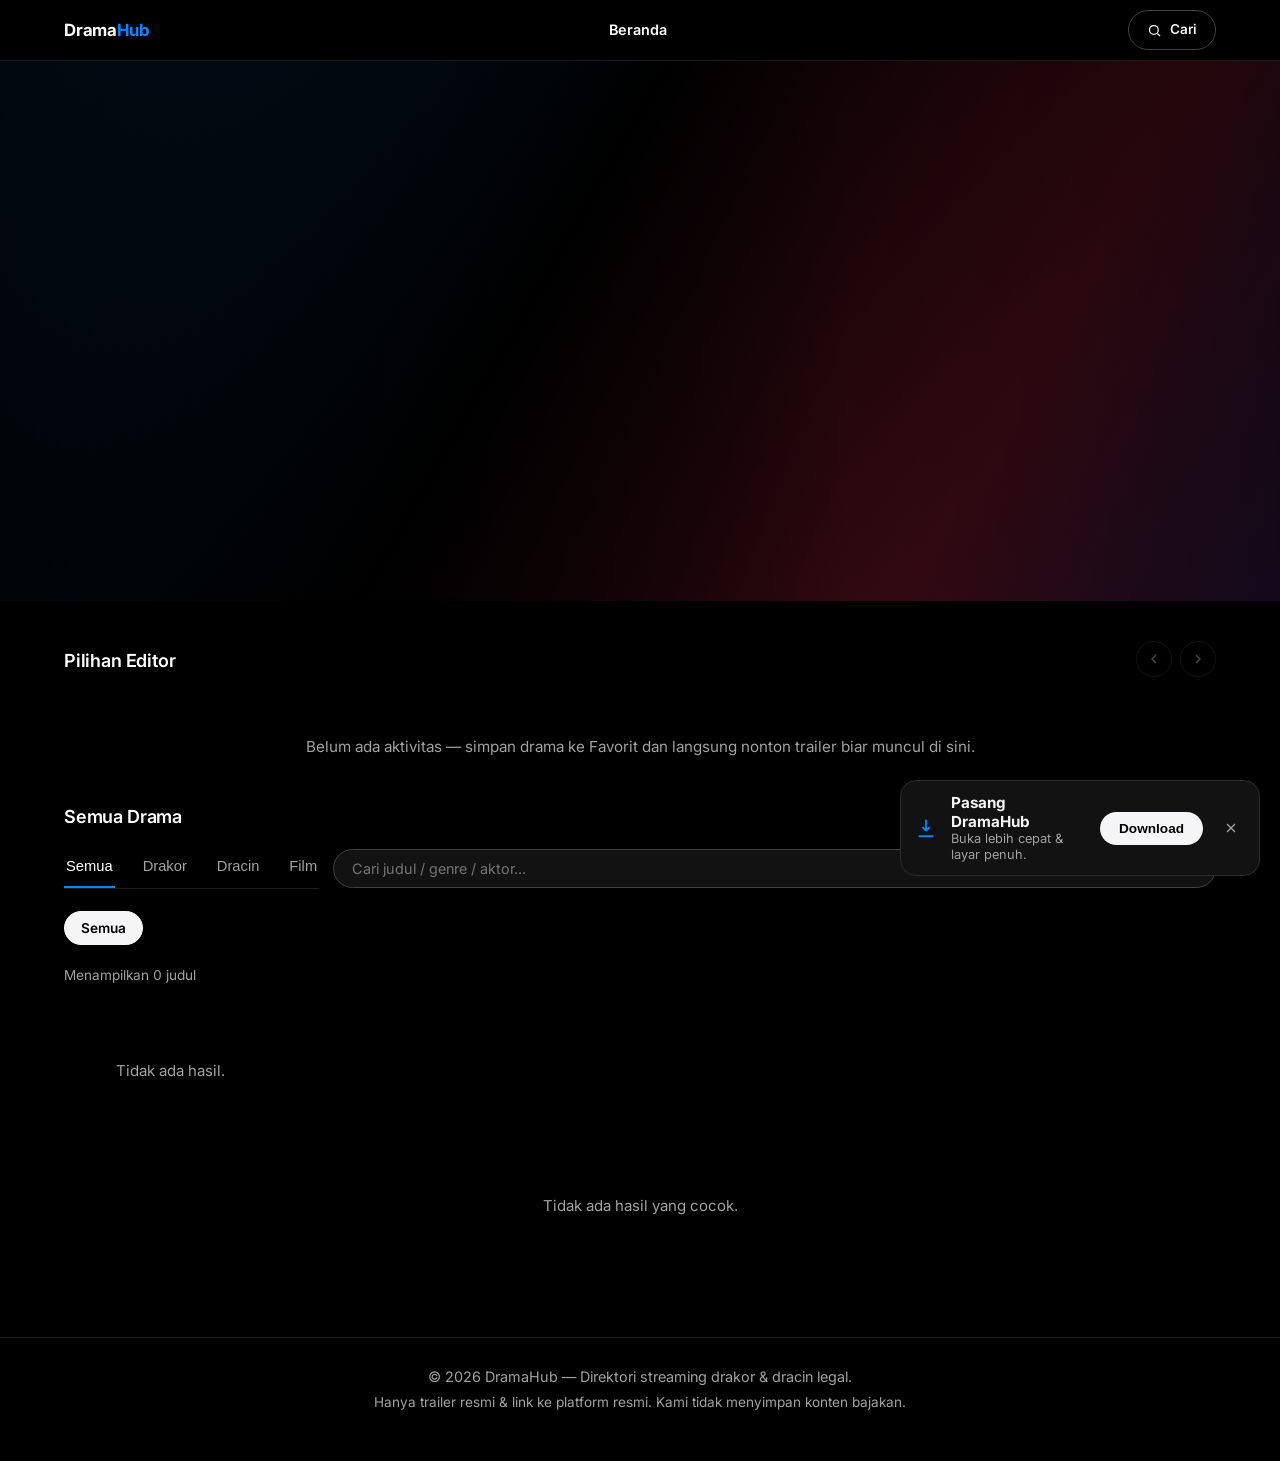
==== index.html @ fe9bd3c4 "Install prompt as auto notification banner (dismiss/day), remove header Download button" ====
<!DOCTYPE html>
<html lang="id">
<head>
  <meta charset="UTF-8">
  <meta name="viewport" content="width=device-width, initial-scale=1.0">
  <title>DramaHub — Streaming Drakor & Dracin</title>
  <meta name="description" content="Streaming-style directory untuk drakor dan dracin. Nonton trailer resmi dan klik ke platform legal.">
  <link rel="icon" href="favicon.svg" type="image/svg+xml">
  <link rel="manifest" href="manifest.webmanifest">
  <meta name="theme-color" content="#000000">
  <meta property="og:type" content="website">
  <meta property="og:site_name" content="DramaHub">
  <meta property="og:title" id="og-title" content="DramaHub — Streaming Drakor & Dracin">
  <meta property="og:description" id="og-desc" content="Direktori streaming drakor & dracin legal — trailer resmi + link ke platform.">
  <meta name="twitter:card" content="summary_large_image">
  <link rel="stylesheet" href="style.css">
  <link rel="preconnect" href="https://fonts.googleapis.com">
  <link rel="preconnect" href="https://fonts.gstatic.com" crossorigin>
  <link href="https://fonts.googleapis.com/css2?family=Inter:wght@400;500;600;700&display=swap" rel="stylesheet">
  <link rel="preconnect" href="https://image.tmdb.org">
</head>
<body>
  <header class="site-header">
    <div class="container header-inner">
      <a href="index.html" class="logo"><span>Drama<span class="accent">Hub</span></span></a>
      <nav class="main-nav">
        <a href="index.html" class="nav-link active">Beranda</a>
      </nav>
      <div class="header-actions">
        <a class="btn btn-ghost btn-sm header-search" href="cari.html" aria-label="Cari"><svg viewBox="0 0 24 24" width="15" height="15" fill="none" stroke="currentColor" stroke-width="2"><circle cx="11" cy="11" r="7"/><path d="m21 21-4.3-4.3"/></svg><span>Cari</span></a>
      </div>
    </div>
  </header>

  <!-- HERO (cinematic: full-bleed backdrop, scrim to black, bottom-left content) -->
  <section class="hero">
    <div class="hero-media" id="hero-backdrop"></div>
    <div class="hero-video" id="hero-video" hidden><iframe src="about:blank" title="Trailer" allow="autoplay; encrypted-media; picture-in-picture" allowfullscreen frameborder="0"></iframe></div>
    <div class="hero-tint"></div>
    <div class="hero-scrim"></div>
    <div class="container">
      <div class="hero-content">
        <h1 id="hero-title"></h1>
        <div class="hero-meta" id="hero-meta"></div>
        <p class="hero-desc" id="hero-desc"></p>
        <div class="hero-actions" id="hero-actions"></div>
      </div>
    </div>
    <div class="hero-dots" id="hero-dots"></div>
  </section>

  <main class="container">
    <!-- FEATURED ROW (carousel) -->
    <section class="row" id="featured-row">
      <div class="row-head">
        <h2 class="row-title">Pilihan Editor</h2>
        <div class="carousel-controls">
          <button type="button" class="ctrl-btn" id="feat-prev" aria-label="Geser ke kiri"><svg width="16" height="16" viewBox="0 0 24 24" fill="none" stroke="currentColor" stroke-width="2"><polyline points="15 18 9 12 15 6"/></svg></button>
          <button type="button" class="ctrl-btn" id="feat-next" aria-label="Geser ke kanan"><svg width="16" height="16" viewBox="0 0 24 24" fill="none" stroke="currentColor" stroke-width="2"><polyline points="9 18 15 12 9 6"/></svg></button>
        </div>
      </div>
      <div class="carousel" id="featured"></div>
      <div class="carousel-dots" id="feat-dots"></div>
    </section>

    <!-- PERSONAL ROWS (favorites + history, dynamic) -->
    <div id="personal-rows"></div>

    <!-- NEW RELEASES ROW -->
    <section class="row" id="newrow-section">
      <div class="row-head">
        <h2 class="row-title">Baru Rilis</h2>
        <div class="carousel-controls">
          <button type="button" class="ctrl-btn" id="new-prev" aria-label="Geser ke kiri"><svg width="16" height="16" viewBox="0 0 24 24" fill="none" stroke="currentColor" stroke-width="2"><polyline points="15 18 9 12 15 6"/></svg></button>
          <button type="button" class="ctrl-btn" id="new-next" aria-label="Geser ke kanan"><svg width="16" height="16" viewBox="0 0 24 24" fill="none" stroke="currentColor" stroke-width="2"><polyline points="9 18 15 12 9 6"/></svg></button>
        </div>
      </div>
      <div class="carousel" id="newrow"></div>
      <div class="carousel-dots" id="new-dots"></div>
    </section>

    <!-- GENRE ROWS (dynamic) -->
    <div id="genre-rows"></div>

    <!-- CATALOG -->
    <section class="row">
      <div class="row-head">
        <h2 class="row-title">Semua Drama</h2>
      </div>
      <div class="toolbar">
        <div class="tab-group" id="tab-asal">
          <button class="tab active" data-asal="all">Semua</button>
          <button class="tab" data-asal="drakor">Drakor</button>
          <button class="tab" data-asal="dracin">Dracin</button>
          <button class="tab" data-asal="film">Film</button>
        </div>
        <div class="search-wrap">
          <input type="search" id="search" placeholder="Cari judul / genre / aktor...">
        </div>
      </div>
      <div class="genre-chips" id="genre-chips" aria-label="Filter genre"></div>
      <p class="result-info" id="result-info"></p>
      <div class="grid" id="grid"></div>
      <p class="empty" id="empty" hidden>Tidak ada hasil yang cocok.</p>
    </section>
  </main>

  <footer class="site-footer">
    <div class="container">
      <p>&copy; <span id="year"></span> DramaHub — Direktori streaming drakor &amp; dracin legal.</p>
      <p class="muted">Hanya trailer resmi &amp; link ke platform resmi. Kami tidak menyimpan konten bajakan.</p>
    </div>
  </footer>

  <button type="button" id="to-top" class="to-top" aria-label="Kembali ke atas" hidden><svg viewBox="0 0 24 24" width="20" height="20" fill="none" stroke="currentColor" stroke-width="2"><polyline points="18 15 12 9 6 15"/></svg></button>
  <div id="toast" class="toast" role="status" aria-live="polite" hidden></div>
  <nav class="bottom-nav" id="bottom-nav" aria-label="Navigasi utama">
    <button type="button" class="bn-item" data-bn="home"><svg viewBox="0 0 24 24" width="20" height="20" fill="none" stroke="currentColor" stroke-width="2"><path d="M3 10.5 12 3l9 7.5V21a1 1 0 0 1-1 1h-5v-6h-6v6H4a1 1 0 0 1-1-1z"/></svg><span>Beranda</span></button>
    <button type="button" class="bn-item" data-bn="search"><svg viewBox="0 0 24 24" width="20" height="20" fill="none" stroke="currentColor" stroke-width="2"><circle cx="11" cy="11" r="7"/><path d="m21 21-4.3-4.3"/></svg><span>Cari</span></button>
    <button type="button" class="bn-item" data-bn="fav"><svg viewBox="0 0 24 24" width="20" height="20" fill="none" stroke="currentColor" stroke-width="2"><path d="M12 21s-7-4.6-9.5-9A5.4 5.4 0 0 1 12 6a5.4 5.4 0 0 1 9.5 6C19 16.4 12 21 12 21z"/></svg><span>Favorit</span></button>
  </nav>
  <div id="install-banner" class="install-banner" role="dialog" aria-label="Download app" hidden>
    <svg class="ib-icon" viewBox="0 0 24 24" width="22" height="22" fill="none" stroke="currentColor" stroke-width="2"><path d="M12 3v12m0 0 4-4m-4 4-4-4M4 21h16"/></svg>
    <div class="ib-body">
      <strong>Pasang DramaHub</strong>
      <span>Buka lebih cepat &amp; layar penuh.</span>
    </div>
    <button type="button" class="btn btn-primary btn-sm ib-btn">Download</button>
    <button type="button" class="ib-close" aria-label="Tutup"><svg viewBox="0 0 24 24" width="16" height="16" fill="none" stroke="currentColor" stroke-width="2"><path d="M18 6 6 18M6 6l12 12"/></svg></button>
  </div>
  <script src="app.js"></script>
</body>
</html>
---- style.css ----
/* ============================================================
   DramaHub — Apple TV-style restyle (true-black flat, taste-skill)
   Design: pure #000 ground, elevation by lightness alone, poster-first,
   one restrained accent used only on data/selection, inverted white pill
   primary, Inter grotesk. All class names that app.js/player.js query
   are preserved.
   ============================================================ */

:root {
  --ground: #000000;
  --surface: #121212;
  --raised: #1e1e1e;
  --border: #2c2c2e;
  --rule: #1b1b1d;
  --control: #404040;
  --text: #f5f5f7;
  --muted: #a1a1a6;
  --faint: #86868b;
  --accent: #0a84ff;            /* fresh Apple system Blue; wordmark/selection/data marks */
  --primary-bg: #f5f5f7;        /* inverted white pill primary */
  --radius-card: 12px;
  --radius-control: 999px;
  --gap: 22px;
  --pad: 44px;
  --font: -apple-system, BlinkMacSystemFont, "SF Pro Display", "SF Pro Text", "Inter", "Segoe UI", Roboto, system-ui, sans-serif;
  --fs-title: 24px;
  --fs-section: 18px;
  --fs-body: 15px;
  --fs-small: 12px;
}

* { box-sizing: border-box; margin: 0; padding: 0; }
html { scroll-behavior: smooth; }
body {
  font-family: var(--font);
  background: var(--ground);
  color: var(--text);
  line-height: 1.55;
  min-height: 100vh;
  font-size: var(--fs-body);
  -webkit-font-smoothing: antialiased;
}

.container { max-width: 1240px; margin: 0 auto; padding: 0 var(--pad); }
a { color: inherit; }
:focus-visible { outline: 2px solid var(--accent); outline-offset: 2px; }

/* ---------- header (solid black, 1px rule, quiet) ---------- */
.site-header {
  position: sticky; top: 0; z-index: 50;
  background: var(--ground);
  border-bottom: 1px solid var(--rule);
}
.header-inner { display: flex; align-items: center; justify-content: space-between; height: 60px; gap: 12px; }
.header-actions { display: flex; align-items: center; gap: 8px; }
.logo { font-weight: 700; font-size: 1.05rem; letter-spacing: -0.01em; color: #fff; text-decoration: none; }
.logo .accent { color: var(--accent); }
.main-nav { display: flex; gap: 6px; }
.nav-link { color: var(--muted); text-decoration: none; font-size: .9rem; padding: 8px 12px; transition: color .15s; }
.nav-link:hover { color: #fff; }
.nav-link.active { color: #fff; font-weight: 600; }

/* ---------- hero (full-bleed backdrop, scrim to black, bottom-left) ---------- */
.hero {
  position: relative;
  min-height: 540px;
  display: flex; align-items: flex-end;
  overflow: hidden; background: var(--ground);
}
.hero-media { position: absolute; inset: 0; background-size: cover; background-position: center 28%; transition: opacity .6s ease; }
.hero-video { position: absolute; inset: 0; transition: opacity .6s ease; }
.hero-video iframe { width: 100%; height: 100%; border: 0; display: block; }
.hero.is-switching .hero-media, .hero.is-switching .hero-video { opacity: 0; }
.hero.is-switching .hero-content { opacity: 0; transform: translateY(8px); }
.hero-content { transition: opacity .5s ease, transform .5s ease; }
.hero-dots {
  position: absolute; bottom: 22px; left: 0; right: 0; z-index: 4;
  display: flex; gap: 6px; justify-content: center;
}
.hero-dots .dot { width: 6px; height: 6px; }
.hero-dots .dot.active { width: 20px; }
/* Vivid Apple-style color grade over the backdrop (user-requested freshness). */
.hero-tint {
  position: absolute; inset: 0;
  background: linear-gradient(120deg, rgba(10,132,255,.55) 0%, rgba(10,132,255,0) 42%, rgba(255,45,85,.42) 76%, rgba(180,88,255,.34) 100%); /* taste-skill-ignore: vivid hero color grade, requested */
  opacity: .6;
}
.hero-scrim {
  position: absolute; inset: 0;
  background: linear-gradient(90deg, rgba(0,0,0,.82) 0%, rgba(0,0,0,.5) 38%, rgba(0,0,0,.18) 66%, rgba(0,0,0,.5) 100%); /* taste-skill-ignore: neutral scrim over hero photo */
}
.hero .container { position: relative; z-index: 2; width: 100%; padding-bottom: 60px; }
.hero-content { max-width: 660px; }
.hero h1 {
  font-size: clamp(2.1rem, 5vw, 3.5rem);
  font-weight: 700; letter-spacing: -0.035em; line-height: 1.08;
  color: #fff; margin: 0;
}.hero-meta { margin-top: 16px; color: var(--muted); font-size: .95rem; }
.hero-desc {
  margin-top: 14px; color: #d4d4d6; font-size: 1.05rem; line-height: 1.5;
  max-width: 560px;
  display: -webkit-box; -webkit-line-clamp: 3; -webkit-box-orient: vertical; overflow: hidden;
}
.hero-actions { margin-top: 28px; display: flex; gap: 12px; flex-wrap: wrap; }

/* ---------- buttons (inverted white pill primary; ghost secondary) ---------- */
.btn {
  display: inline-flex; align-items: center; gap: 8px;
  padding: 11px 26px; border-radius: var(--radius-control);
  font-weight: 600; font-size: .92rem; text-decoration: none; cursor: pointer;
  border: 1px solid transparent; transition: background .15s, border-color .15s, color .15s;
}
.btn svg { display: block; }
.btn-primary { background: var(--primary-bg); color: #000; }
.btn-primary:hover { background: #fff; }
.btn-ghost { background: transparent; color: var(--text); border-color: var(--control); }
.btn-ghost:hover { border-color: #fff; }
.btn-sm { padding: 8px 18px; font-size: .85rem; }
#install-btn[hidden] { display: none !important; }
.trailer-ext { text-align: center; margin-top: 14px; }

/* ---------- rows ---------- */
.row { margin-top: 40px; }
.row-head { display: flex; align-items: baseline; justify-content: space-between; gap: 12px; margin-bottom: 18px; }
.row-title { font-size: var(--fs-section); font-weight: 600; color: #fff; letter-spacing: -0.01em; }

.carousel-controls { display: flex; gap: 8px; flex-shrink: 0; }
.ctrl-btn {
  width: 36px; height: 36px;
  display: flex; align-items: center; justify-content: center;
  background: transparent; color: var(--text);
  border: 1px solid var(--control); border-radius: var(--radius-control);
  cursor: pointer; transition: border-color .15s;
}
.ctrl-btn:hover { border-color: #fff; }
.ctrl-btn:disabled { opacity: .3; cursor: default; }
.ctrl-btn svg { display: block; margin: auto; }

.carousel {
  display: flex; gap: 18px;
  align-items: flex-start;
  overflow-x: auto; padding-bottom: 10px;
  scroll-snap-type: x mandatory;
  -webkit-overflow-scrolling: touch;
}
.carousel::-webkit-scrollbar { height: 6px; }
.carousel::-webkit-scrollbar-thumb { background: var(--border); border-radius: 3px; }
.carousel .card { flex: 0 0 auto; width: 180px; scroll-snap-align: start; }
.carousel .card-poster { aspect-ratio: 2 / 3; }

/* ---------- carousel dot indicators (Apple TV style) ---------- */
.carousel-dots { display: flex; gap: 6px; justify-content: center; margin-top: 16px; min-height: 6px; }
.dot {
  width: 6px; height: 6px; border-radius: 999px;
  background: var(--control); border: 0; padding: 0; cursor: pointer;
  transition: width .2s, background .2s;
}
.dot:hover { background: var(--muted); }
.dot.active { width: 20px; background: #fff; }

/* ---------- toolbar (quiet underline tabs; active = white) ---------- */
.toolbar { display: flex; flex-wrap: wrap; gap: 14px; align-items: center; margin-bottom: 22px; }
.tab-group { display: flex; gap: 26px; border-bottom: 1px solid var(--rule); }
.tab {
  border: 0; background: transparent;
  color: var(--muted); padding: 10px 2px 12px;
  cursor: pointer; font-size: .92rem; font-weight: 500;
  border-bottom: 2px solid transparent;
  transition: color .15s, border-color .15s;
}
.tab:hover { color: var(--text); }
.tab.active { color: #fff; border-bottom-color: var(--accent); }
.search-wrap { flex: 1; min-width: 200px; }
#search {
  width: 100%; padding: 10px 18px;
  border-radius: var(--radius-control);
  border: 1px solid var(--control);
  background: var(--surface); color: var(--text);
  font-size: .9rem; font-family: var(--font); outline: none;
  transition: border-color .15s;
}
#search:focus { border-color: #fff; }
.genre-chips {
  display: flex; gap: 8px; overflow-x: auto; padding-bottom: 4px;
  -webkit-overflow-scrolling: touch; scrollbar-width: thin;
  width: 100%; margin-bottom: 16px;
}
.genre-chips::-webkit-scrollbar { height: 4px; }
.genre-chips::-webkit-scrollbar-thumb { background: var(--border); border-radius: 2px; }
.chip {
  flex: 0 0 auto; white-space: nowrap;
  border: 1px solid var(--control);
  background: transparent; color: var(--muted);
  padding: 8px 16px; border-radius: 999px;
  font-size: .85rem; font-weight: 500; font-family: var(--font);
  cursor: pointer; transition: border-color .15s, color .15s, background .15s;
}
.chip:hover { border-color: #fff; color: var(--text); }
.chip.active { background: var(--primary-bg); color: #000; border-color: var(--primary-bg); font-weight: 600; }
.result-info { color: var(--muted); font-size: .85rem; margin-bottom: 16px; }
.card-year, .result-info, .hero-meta, .detail-meta, .ep-num { font-variant-numeric: tabular-nums; }

/* ---------- cards (surface #111 on #000, elevation by lightness, radius 12) ---------- */
.grid { display: grid; grid-template-columns: repeat(auto-fill, minmax(200px, 1fr)); gap: 22px; align-items: start; }
.card {
  display: flex; flex-direction: column;
  background: var(--surface);
  border-radius: var(--radius-card);
  overflow: hidden;
  text-decoration: none; color: var(--text);
  transition: background .18s, transform .18s;
}
.card:hover { background: var(--raised); transform: translateY(-3px); }

.card-poster {
  position: relative; aspect-ratio: 2 / 3; width: 100%;
  display: flex; align-items: flex-end; justify-content: center;
  padding: 12px; text-align: center; overflow: hidden;
  background: var(--raised);
}
.poster-img { position: absolute; inset: 0; width: 100%; height: 100%; object-fit: cover; object-position: center top; }
.card-poster-fallback { position: relative; z-index: 1; font-size: 1rem; font-weight: 600; color: var(--text); display: none; }
.card-poster-title { font-size: .95rem; font-weight: 600; color: var(--text); }
.card-poster .badge { position: absolute; top: 10px; left: 10px; }
.card-hover {
  position: absolute; inset: 0;
  display: flex; flex-direction: column; align-items: center; justify-content: center; gap: 6px;
  background: linear-gradient(180deg, rgba(0,0,0,0) 30%, rgba(0,0,0,.62) 100%); /* taste-skill-ignore: overlay scrim on poster hover */
  color: #fff; font-weight: 600; font-size: .85rem;
  opacity: 0; transition: opacity .18s; pointer-events: none;
}
.card:hover .card-hover { opacity: 1; }
.card-hover svg { display: block; opacity: .92; }
.card-body { padding: 14px 14px 8px; display: flex; flex-direction: column; gap: 8px; }
.card-body h3 {
  font-size: .98rem; font-weight: 600; line-height: 1.3;
  display: -webkit-box; -webkit-line-clamp: 2; -webkit-box-orient: vertical;
  overflow: hidden; min-height: 2.6em;
}
.card-meta { padding: 0 14px 14px; display: flex; align-items: center; gap: 10px; }

/* ---------- badges / chips (neutral, sentence case) ---------- */
.badge { font-size: .75rem; font-weight: 500; padding: 3px 10px; border-radius: 999px; background: var(--raised); color: var(--muted); }
.badge-drakor, .badge-dracin { background: var(--raised); color: var(--muted); }
.badge-new { background: var(--accent); color: #000; }
.card-year { color: var(--muted); font-size: .85rem; }
.card-rating { color: var(--muted); font-size: .85rem; }

.genre-tags { display: flex; gap: 6px; flex-wrap: wrap; }
.card .genre-tags { flex-wrap: nowrap; overflow: hidden; }
.genre-tag { font-size: .78rem; background: var(--raised); color: var(--muted); padding: 4px 12px; border-radius: 999px; flex: 0 0 auto; white-space: nowrap; }

.platform-links { display: flex; flex-wrap: wrap; gap: 8px; }
.prov-group { margin-top: 14px; }
.prov-group-title { font-size: .85rem; font-weight: 600; color: var(--muted); margin-bottom: 10px; }
.prov-group + .prov-group { margin-top: 18px; }
.platform-link {
  text-decoration: none; font-size: .82rem; font-weight: 500;
  color: var(--text); padding: 8px 14px; border-radius: var(--radius-control);
  background: var(--surface); border: 1px solid var(--border);
  transition: border-color .15s, background .15s;
}
.platform-link:hover { border-color: var(--control); background: var(--raised); }
.prov-link { display: inline-flex; align-items: center; gap: 8px; }
.prov-logo { width: 20px; height: 20px; border-radius: 4px; object-fit: cover; }

.empty { text-align: center; color: var(--muted); padding: 56px 0; }
.retry-wrap { text-align: center; margin-top: -28px; padding-bottom: 24px; }
.personal-empty { text-align: center; color: var(--muted); padding: 8px 0 4px; font-size: .95rem; }
.muted { color: var(--muted); font-size: .85rem; }

/* ---------- detail page ---------- */
.detail-page { padding-top: 48px; }
.detail-hero { position: relative; overflow: hidden; padding: 48px 0 56px; background: var(--ground); }
.detail-backdrop { position: absolute; inset: -60px -40px; background-size: cover; background-position: center; filter: blur(28px) saturate(1.15) brightness(.7); }
.detail-scrim { position: absolute; inset: 0; background: linear-gradient(120deg, rgba(0,0,0,.6) 0%, rgba(0,0,0,.35) 50%, rgba(0,0,0,.78) 100%); /* taste-skill-ignore: scrim over backdrop for readability */ }
.detail-hero-content { position: relative; z-index: 1; display: flex; gap: 44px; flex-wrap: wrap; align-items: center; }
.detail-poster {
  position: relative; flex: 0 0 240px; aspect-ratio: 2 / 3;
  border-radius: 14px; overflow: hidden;
  background: var(--raised);
}
.detail-poster-img { position: absolute; inset: 0; width: 100%; height: 100%; object-fit: cover; object-position: center top; }
.detail-info { flex: 1; min-width: 280px; display: flex; flex-direction: column; gap: 14px; justify-content: center; }
.detail-info h1 { font-size: clamp(1.6rem, 3vw, 2.4rem); font-weight: 700; letter-spacing: -0.025em; }
.detail-meta { color: var(--muted); font-size: .95rem; }
.detail-sinopsis { color: #dcdcdc; font-size: 1.02rem; line-height: 1.55; max-width: 72ch; }

.player-wrap { background: #000; border: 1px solid var(--border); border-radius: 14px; overflow: hidden; aspect-ratio: 16 / 9; margin-top: 18px; }
.player, .player iframe { width: 100%; height: 100%; border: 0; display: block; }

/* ---------- episodes ---------- */
.sub-title { font-size: 1.05rem; font-weight: 600; margin: 34px 0 16px; color: #fff; }
.season-tabs { display: flex; flex-wrap: wrap; gap: 26px; margin-bottom: 16px; border-bottom: 1px solid var(--rule); }
.season-tabs .tab { font-size: .88rem; }
.ep-grid { grid-template-columns: repeat(auto-fill, minmax(180px, 1fr)); gap: 16px; }
.ep-card {
  display: flex; flex-direction: column;
  background: var(--surface); border-radius: var(--radius-card); overflow: hidden;
  text-decoration: none; color: var(--text);
  transition: background .15s, transform .15s;
}
.ep-card:hover { background: var(--raised); transform: translateY(-2px); }
.ep-thumb { aspect-ratio: 16 / 9; background-size: cover; background-position: center; }
.ep-thumb-empty { display: flex; align-items: center; justify-content: center; background: var(--raised); font-weight: 600; color: var(--muted); }
.ep-body { padding: 12px 14px; display: flex; flex-direction: column; gap: 5px; }
.ep-num { font-size: .72rem; font-weight: 600; color: var(--accent); }
.ep-body strong { font-size: .92rem; line-height: 1.3; font-weight: 500; }
.ep-body .muted { font-size: .78rem; }

/* ---------- player shell (flat, black) ---------- */
.ep-shell { background: var(--surface); border: 1px solid var(--border); border-radius: 14px; overflow: hidden; }
.ep-topbar { display: flex; align-items: center; gap: 10px; padding: 12px 16px; border-bottom: 1px solid var(--rule); }
.ep-title { font-weight: 600; font-size: .95rem; flex: 1; overflow: hidden; text-overflow: ellipsis; white-space: nowrap; }
.ep-meta { font-size: .75rem; color: var(--muted); }
.ep-fs { background: none; border: 1px solid var(--control); color: var(--text); border-radius: 999px; width: 32px; height: 32px; cursor: pointer; display: flex; align-items: center; justify-content: center; transition: border-color .15s; }
.ep-fs:hover { border-color: #fff; }
.ep-fs svg { display: block; margin: auto; }
.ep-tabs { display: flex; flex-wrap: wrap; gap: 8px; padding: 12px 16px 4px; }
.ep-tab { background: transparent; border: 1px solid var(--border); color: var(--muted); padding: 6px 16px; border-radius: 999px; font-size: .82rem; font-weight: 500; cursor: pointer; transition: border-color .15s, color .15s; }
.ep-tab:hover { border-color: var(--control); color: var(--text); }
.ep-tab.active { background: var(--raised); border-color: var(--control); color: #fff; }
.ep-stage { position: relative; aspect-ratio: 16 / 9; background: #000; margin: 12px 16px 16px; border-radius: 12px; overflow: hidden; }
.ep-stage-empty { aspect-ratio: auto; min-height: 200px; }
.ep-poster { position: absolute; inset: 0; }
.ep-loading { position: absolute; inset: 0; display: flex; align-items: center; justify-content: center; color: var(--muted); font-size: .85rem; background: #000; z-index: 2; }
.ep-loading::before { content: ""; width: 24px; height: 24px; margin-right: 10px; border: 2px solid rgba(255,255,255,.15); border-top-color: var(--accent); border-radius: 50%; animation: ep-spin .8s linear infinite; }
@keyframes ep-spin { to { transform: rotate(360deg); } }
.ep-frame { position: absolute; inset: 0; width: 100%; height: 100%; border: 0; }
.ep-video { position: absolute; inset: 0; width: 100%; height: 100%; background: #000; }
.ep-media { position: absolute; inset: 0; width: 100%; height: 100%; }
.ep-error { position: absolute; inset: 0; display: flex; align-items: center; justify-content: center; text-align: center; padding: 24px; color: #e5484d; font-size: .88rem; background: #000; z-index: 3; }

/* ---------- footer ---------- */
.site-footer { border-top: 1px solid var(--rule); padding: 28px 0 44px; margin-top: 64px; text-align: center; color: var(--muted); font-size: .9rem; }
.site-footer p { margin-bottom: 4px; }

/* ---------- skeleton loading ---------- */
.skeleton-card { pointer-events: none; }
.phantom { background: var(--raised); border-radius: 6px; animation: skPulse 1.3s ease-in-out infinite; }
.phantom.pp { width: 100%; height: 100%; }
.phantom.ln { height: 12px; margin-bottom: 8px; }
.phantom.ln.s { width: 55%; }
@keyframes skPulse { 0%, 100% { opacity: .55; } 50% { opacity: 1; } }
@media (prefers-reduced-motion: reduce) { .phantom { animation: none; opacity: .6; } }

/* ---------- favorite button on cards ---------- */
.fav-btn {
  position: absolute; top: 10px; right: 10px; z-index: 3;
  width: 32px; height: 32px; border-radius: 999px;
  display: flex; align-items: center; justify-content: center;
  background: rgba(0, 0, 0, .45); border: 1px solid rgba(255,255,255,.25);
  color: #fff; cursor: pointer;
  transition: background .15s, border-color .15s, color .15s;
}
.fav-btn:hover { border-color: #fff; }
.fav-btn svg { display: block; }
.fav-btn.on { color: var(--accent); border-color: var(--accent); }
.fav-btn.on svg { fill: currentColor; }

/* ---------- detail favorite + meta row ---------- */
.detail-info-top { display: flex; align-items: center; gap: 12px; }
#detail-fav-btn.on { background: var(--raised); border-color: var(--accent); color: var(--accent); }
#detail-fav-btn.on svg { fill: currentColor; stroke: currentColor; }

/* ---------- cast grid ---------- */
.cast-grid { display: grid; grid-template-columns: repeat(auto-fill, minmax(120px, 1fr)); gap: 16px; margin-top: 16px; }
.cast-card { display: flex; flex-direction: column; gap: 6px; text-decoration: none; color: var(--text); }
.cast-photo { aspect-ratio: 1; border-radius: 12px; background: var(--raised) center / cover; display: flex; align-items: center; justify-content: center; font-size: 2rem; font-weight: 700; color: var(--muted); }
.cast-card strong { font-size: .9rem; line-height: 1.2; }
.cast-card span { font-size: .78rem; color: var(--muted); }

/* ---------- toast ---------- */
.toast {
  position: fixed; left: 50%; bottom: 28px; transform: translateX(-50%);
  z-index: 70; padding: 10px 20px; border-radius: 999px;
  background: var(--primary-bg); color: #000; font-size: .9rem; font-weight: 600;
  box-sizing: border-box; max-width: 90vw; text-align: center;
  transition: opacity .25s ease, transform .25s ease;
}
.toast:not([hidden]) { animation: toastIn .25s ease; }
@keyframes toastIn { from { opacity: 0; transform: translate(-50%, 8px); } to { opacity: 1; transform: translate(-50%, 0); } }
.toast[hidden] { display: none; }

/* ---------- bottom nav (mobile) ---------- */
.bottom-nav {
  position: fixed; left: 0; right: 0; bottom: 0; z-index: 65;
  display: flex; background: var(--surface); border-top: 1px solid var(--rule);
  padding-bottom: env(safe-area-inset-bottom);
}
.bn-item {
  flex: 1; display: flex; flex-direction: column; align-items: center; gap: 3px;
  background: none; border: 0; color: var(--muted);
  font-family: var(--font); font-size: .72rem; cursor: pointer;
  padding: 9px 0 8px; transition: color .15s;
}
.bn-item svg { display: block; }
.bn-item:hover { color: var(--text); }
.bn-item.on { color: var(--accent); }
@media (min-width: 641px) { .bottom-nav { display: none; } }

/* ---------- poster hover trailer ---------- */
.poster-video { position: absolute; inset: 0; width: 100%; height: 100%; border: 0; display: none; z-index: 2; pointer-events: none; background: #000; }
.card-poster.has-video .poster-img { opacity: .15; }
.card-poster.has-video .poster-video { display: block; }
.card-poster .card-hover { z-index: 3; }
.card-poster .fav-btn { z-index: 4; }

/* ---------- search page ---------- */
.search-hero { padding: 24px 0 28px; }
.search-title { font-size: clamp(1.8rem, 4vw, 2.6rem); font-weight: 700; letter-spacing: -0.03em; margin-bottom: 22px; }
.search-big-wrap { position: relative; display: flex; align-items: center; max-width: 560px; }
.search-big-wrap svg { position: absolute; left: 18px; color: var(--muted); pointer-events: none; }
.search-big {
  width: 100%; padding: 16px 20px 16px 48px;
  font-size: 1.1rem; font-family: var(--font);
  background: var(--surface); color: var(--text);
  border: 1px solid var(--control); border-radius: 16px; outline: none;
  transition: border-color .15s;
}
.search-big:focus { border-color: #fff; }
.search-page .genre-chips { margin-top: 20px; }

/* ---------- install banner (auto notification) ---------- */
.install-banner {
  position: fixed; right: 20px; bottom: 24px; z-index: 69;
  display: flex; align-items: center; gap: 14px;
  background: var(--surface); border: 1px solid var(--border); border-radius: 16px;
  padding: 12px 14px; max-width: 360px;
}
.install-banner[hidden] { display: none; }
.ib-icon { color: var(--accent); flex-shrink: 0; }
.ib-body { display: flex; flex-direction: column; line-height: 1.25; min-width: 0; }
.ib-body strong { font-size: .95rem; }
.ib-body span { font-size: .8rem; color: var(--muted); }
.ib-btn { flex-shrink: 0; }
.ib-close { background: none; border: 0; color: var(--muted); cursor: pointer; padding: 6px; display: flex; flex-shrink: 0; }
.ib-close:hover { color: #fff; }
.ib-close svg { display: block; }

/* ---------- back-to-top ---------- */
.to-top {
  position: fixed; right: 20px; bottom: 20px; z-index: 60;
  width: 44px; height: 44px; border-radius: 999px;
  background: var(--primary-bg); color: #000; border: 1px solid var(--control); cursor: pointer;
  display: flex; align-items: center; justify-content: center;
  transition: transform .15s, background .15s;
}
.to-top svg { display: block; }
.to-top:hover { transform: translateY(-2px); background: #fff; }
.to-top[hidden] { display: none; }

/* ---------- mobile ---------- */
@media (max-width: 640px) {
  .container { padding: 0 20px; }
  body { padding-bottom: 64px; }
  .to-top { bottom: 76px; }
  .header-search { display: none; }
  .install-banner { left: 16px; right: 16px; bottom: 76px; max-width: none; }
  .toolbar { flex-direction: column; align-items: stretch; }
  .tab-group { order: -1; overflow-x: auto; gap: 18px; }
  .search-wrap { min-width: 0; }
  .hero { min-height: 400px; }
  .hero .container { padding-bottom: 40px; }
  .hero-content { max-width: 100%; }
  .carousel .card { width: 148px; }
  .grid { grid-template-columns: repeat(auto-fill, minmax(140px, 1fr)); gap: 14px; }
  .card-body { padding: 12px 12px 4px; }
  .card-meta { padding: 0 12px 12px; }
  .detail-hero { padding: 28px 0 32px; }
  .detail-hero-content { flex-direction: column; gap: 22px; }
  .detail-poster { flex-basis: auto; width: 100%; max-height: 340px; }
  .row { margin-top: 32px; }
}
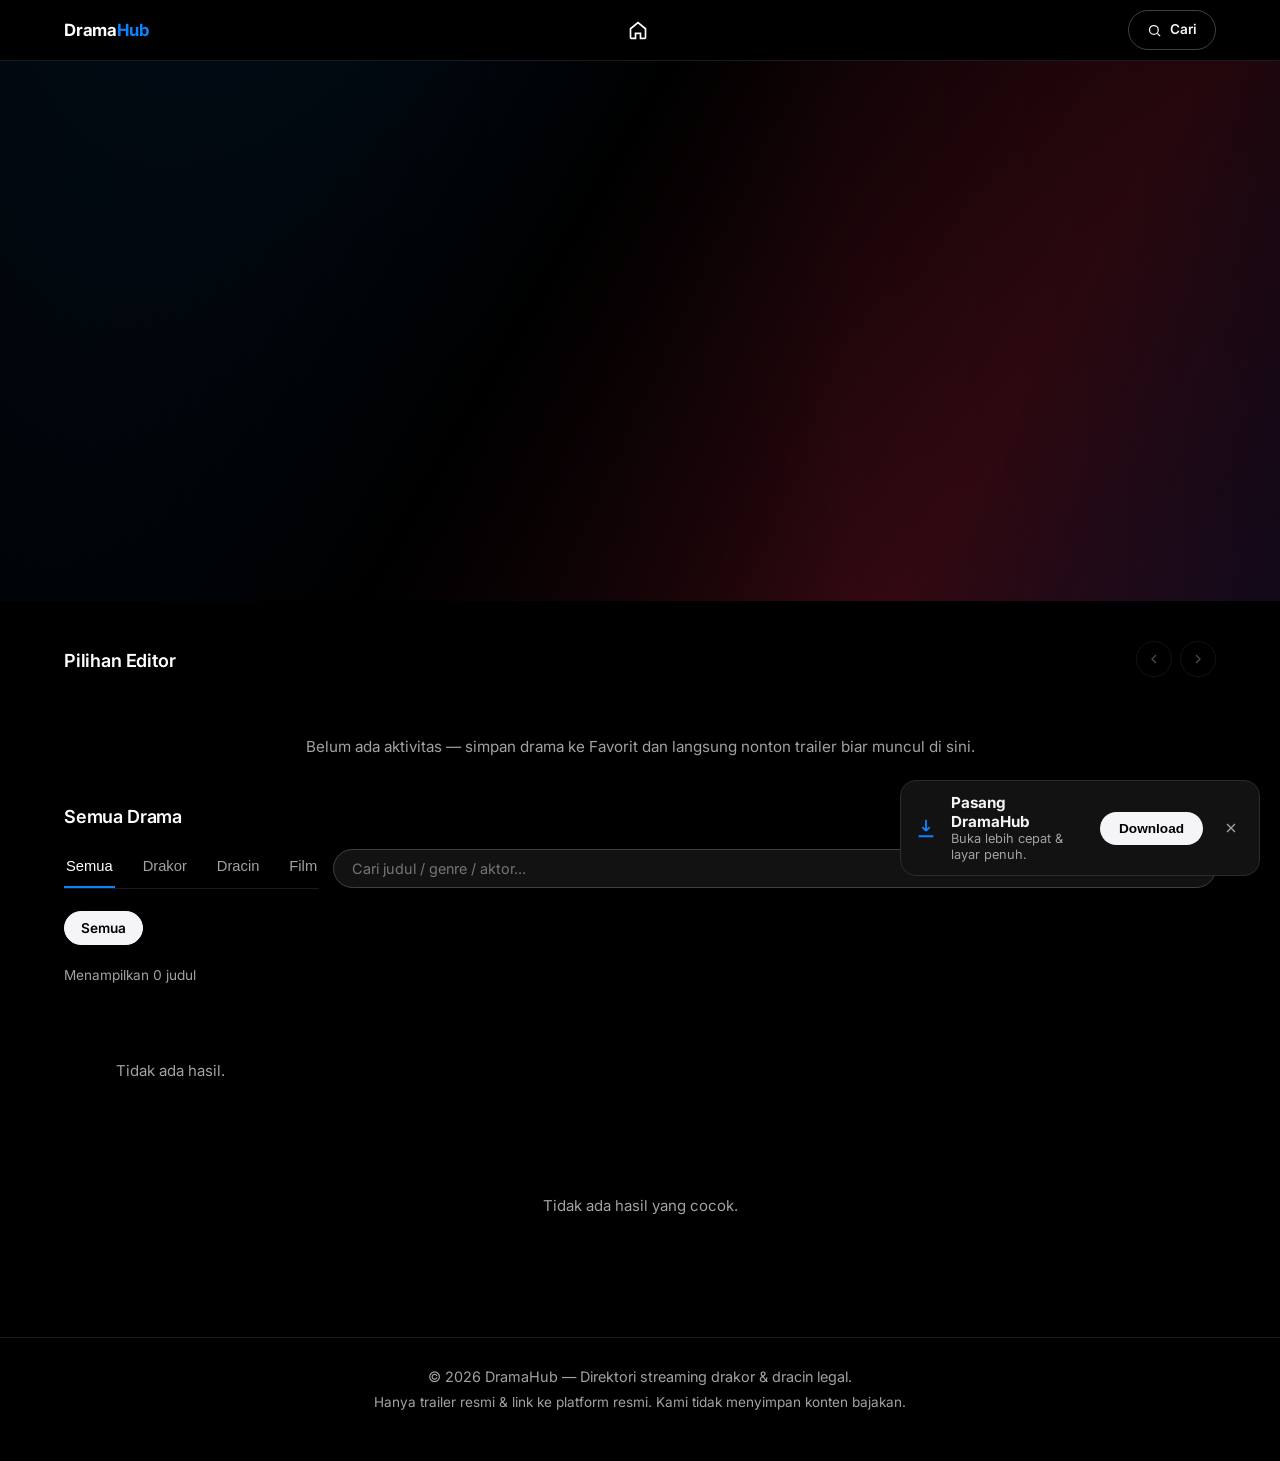
==== commit 0e821819: "Header Beranda as house icon (desktop); hide header nav on mobile (bottom nav handles)" ====
--- a/index.html
+++ b/index.html
@@ -24,7 +24,7 @@
     <div class="container header-inner">
       <a href="index.html" class="logo"><span>Drama<span class="accent">Hub</span></span></a>
       <nav class="main-nav">
-        <a href="index.html" class="nav-link active">Beranda</a>
+        <a href="index.html" class="nav-link active" aria-label="Beranda"><svg viewBox="0 0 24 24" width="20" height="20" fill="none" stroke="currentColor" stroke-width="2"><path d="M3 10.5 12 3l9 7.5V21a1 1 0 0 1-1 1h-5v-6h-6v6H4a1 1 0 0 1-1-1z"/></svg></a>
       </nav>
       <div class="header-actions">
         <a class="btn btn-ghost btn-sm header-search" href="cari.html" aria-label="Cari"><svg viewBox="0 0 24 24" width="15" height="15" fill="none" stroke="currentColor" stroke-width="2"><circle cx="11" cy="11" r="7"/><path d="m21 21-4.3-4.3"/></svg><span>Cari</span></a>
--- a/style.css
+++ b/style.css
@@ -56,7 +56,8 @@
 .logo { font-weight: 700; font-size: 1.05rem; letter-spacing: -0.01em; color: #fff; text-decoration: none; }
 .logo .accent { color: var(--accent); }
 .main-nav { display: flex; gap: 6px; }
-.nav-link { color: var(--muted); text-decoration: none; font-size: .9rem; padding: 8px 12px; transition: color .15s; }
+.nav-link { color: var(--muted); text-decoration: none; font-size: .9rem; padding: 8px 12px; transition: color .15s; display: inline-flex; align-items: center; }
+.nav-link svg { display: block; }
 .nav-link:hover { color: #fff; }
 .nav-link.active { color: #fff; font-weight: 600; }
 
@@ -456,6 +457,7 @@
   body { padding-bottom: 64px; }
   .to-top { bottom: 76px; }
   .header-search { display: none; }
+  .main-nav { display: none; }
   .install-banner { left: 16px; right: 16px; bottom: 76px; max-width: none; }
   .toolbar { flex-direction: column; align-items: stretch; }
   .tab-group { order: -1; overflow-x: auto; gap: 18px; }
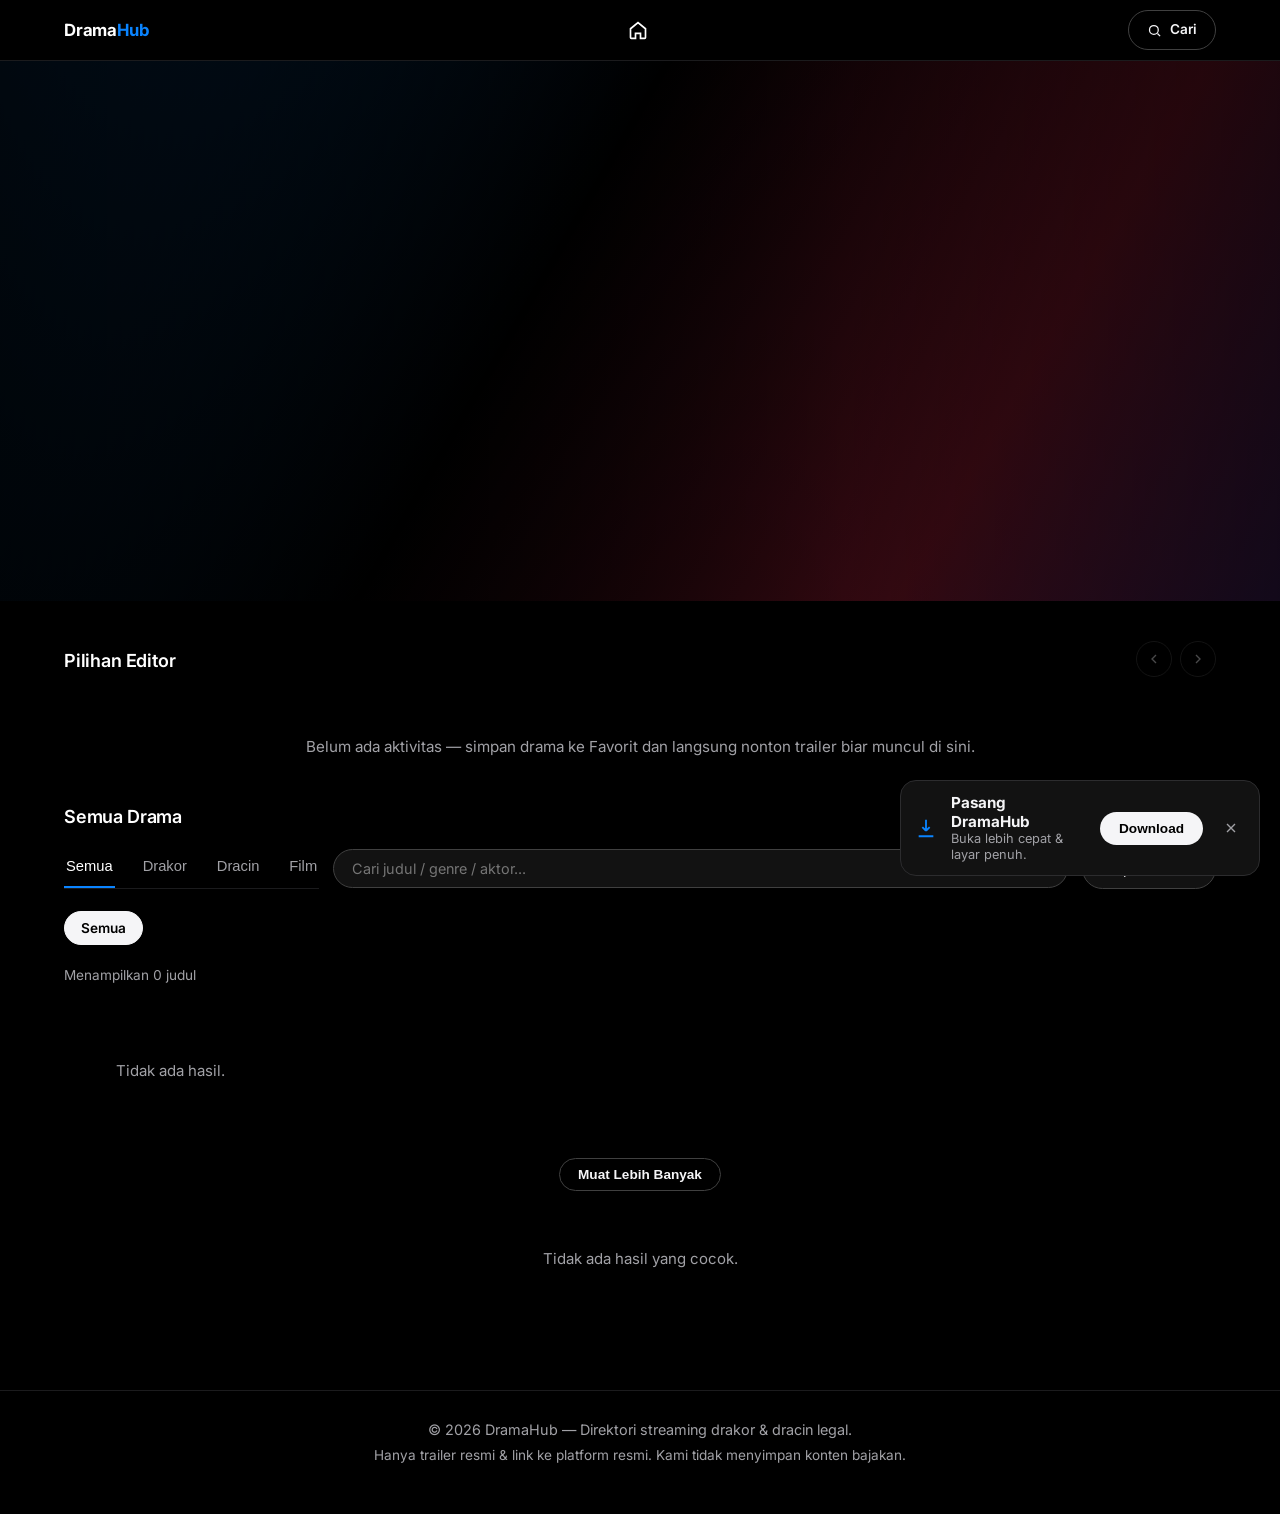
==== commit caf64381: "Catalog sort+load more, home rows (Sedang Tayang/Akan Datang), detail share, PWA PNG icons" ====
--- a/index.html
+++ b/index.html
@@ -79,6 +79,9 @@
       <div class="carousel-dots" id="new-dots"></div>
     </section>
 
+    <!-- EXTRA ROWS (Sedang Tayang / Akan Datang) -->
+    <div id="home-extra"></div>
+
     <!-- GENRE ROWS (dynamic) -->
     <div id="genre-rows"></div>
 
@@ -97,10 +100,18 @@
         <div class="search-wrap">
           <input type="search" id="search" placeholder="Cari judul / genre / aktor...">
         </div>
+        <div class="filter-wrap">
+          <select id="sort-select" aria-label="Urutkan">
+            <option value="popularity">Popularitas</option>
+            <option value="rating">Rating</option>
+            <option value="year">Terbaru</option>
+          </select>
+        </div>
       </div>
       <div class="genre-chips" id="genre-chips" aria-label="Filter genre"></div>
       <p class="result-info" id="result-info"></p>
       <div class="grid" id="grid"></div>
+      <div class="loadmore-wrap"><button type="button" class="btn btn-ghost btn-sm" id="load-more" hidden>Muat Lebih Banyak</button></div>
       <p class="empty" id="empty" hidden>Tidak ada hasil yang cocok.</p>
     </section>
   </main>
--- a/style.css
+++ b/style.css
@@ -268,6 +268,14 @@
 .empty { text-align: center; color: var(--muted); padding: 56px 0; }
 .retry-wrap { text-align: center; margin-top: -28px; padding-bottom: 24px; }
 .personal-empty { text-align: center; color: var(--muted); padding: 8px 0 4px; font-size: .95rem; }
+#sort-select {
+  padding: 10px 18px; border-radius: var(--radius-control);
+  border: 1px solid var(--control); background: var(--surface);
+  color: var(--text); font-size: .9rem; font-family: var(--font);
+  outline: none; cursor: pointer; transition: border-color .15s;
+}
+#sort-select:focus { border-color: #fff; }
+.loadmore-wrap { text-align: center; margin-top: 20px; }
 .muted { color: var(--muted); font-size: .85rem; }
 
 /* ---------- detail page ---------- */
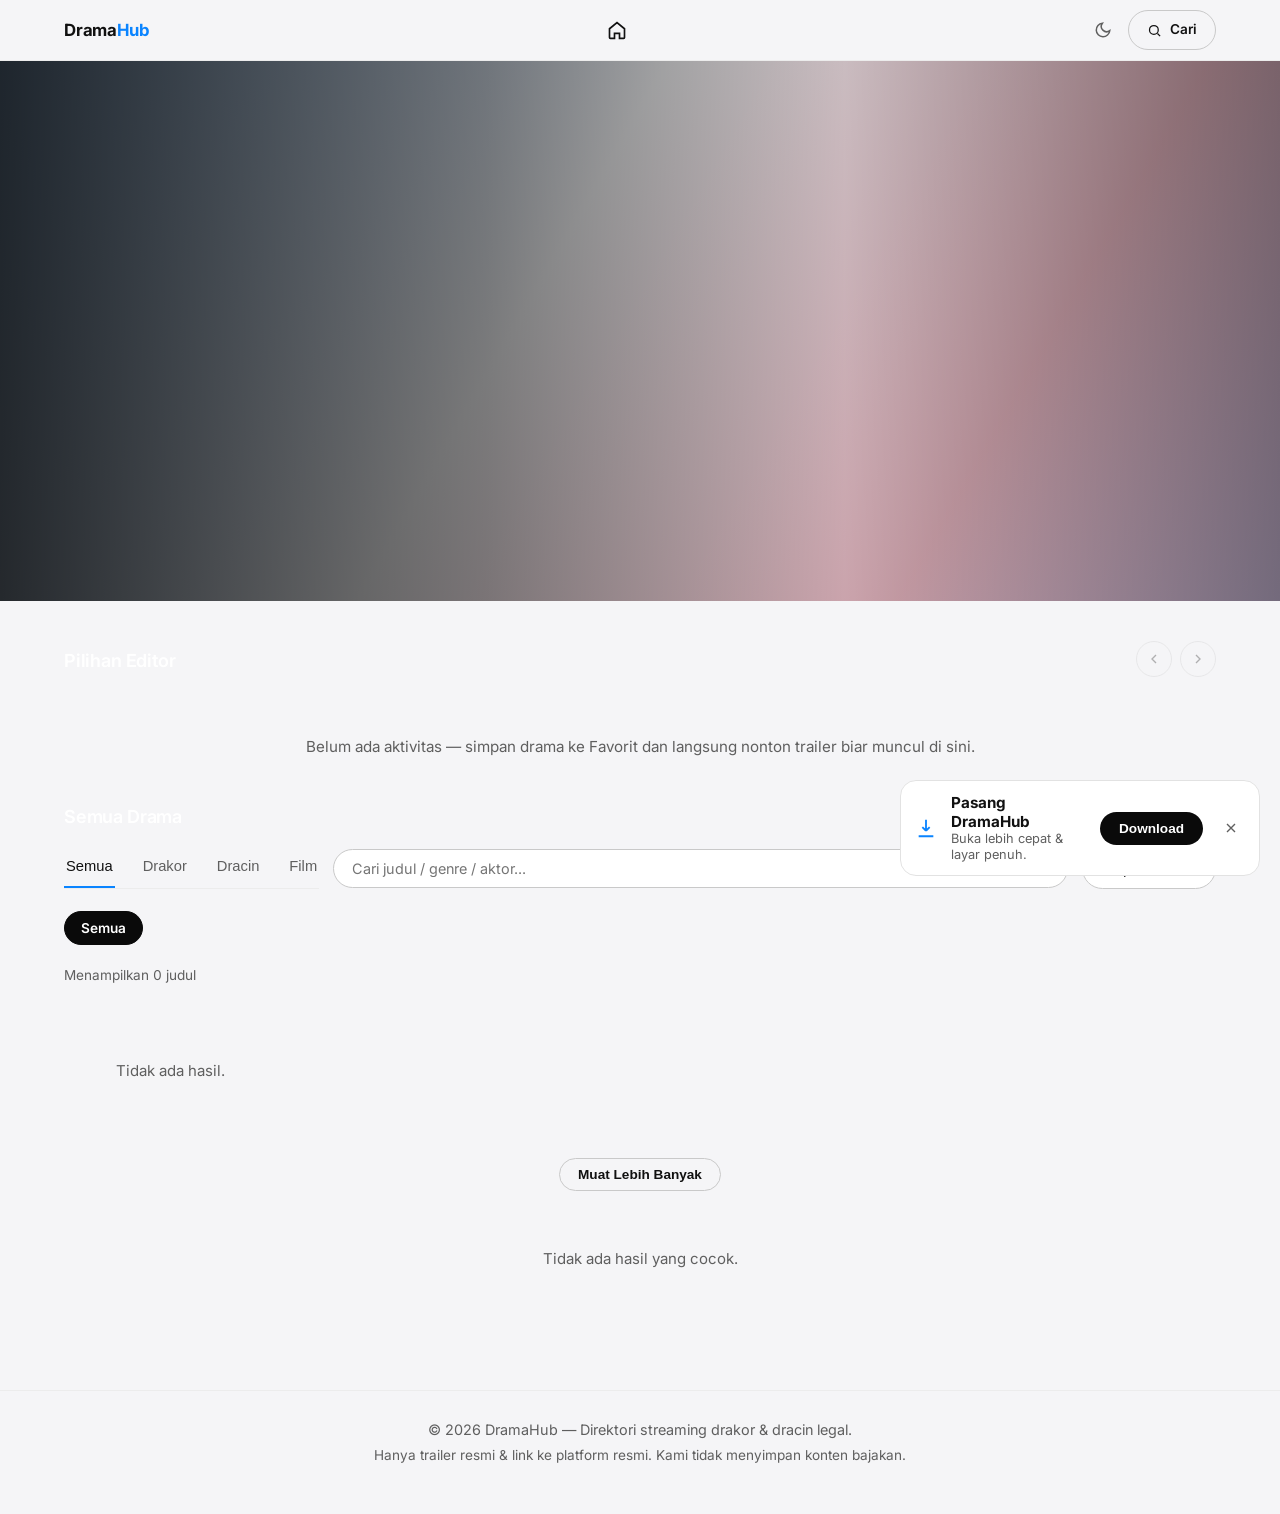
==== commit ade4e559: "Light/dark theme toggle (persist+system), fix light logo, reduce YouTube branding in hero/live video" ====
--- a/index.html
+++ b/index.html
@@ -27,6 +27,7 @@
         <a href="index.html" class="nav-link active" aria-label="Beranda"><svg viewBox="0 0 24 24" width="20" height="20" fill="none" stroke="currentColor" stroke-width="2"><path d="M3 10.5 12 3l9 7.5V21a1 1 0 0 1-1 1h-5v-6h-6v6H4a1 1 0 0 1-1-1z"/></svg></a>
       </nav>
       <div class="header-actions">
+        <button type="button" class="theme-toggle" id="theme-toggle" aria-label="Ganti tema gelap/terang"><svg class="ic-sun" viewBox="0 0 24 24" width="18" height="18" fill="none" stroke="currentColor" stroke-width="2"><circle cx="12" cy="12" r="4"/><path d="M12 2v2m0 16v2M4.9 4.9l1.4 1.4m11.4 11.4 1.4 1.4M2 12h2m16 0h2M4.9 19.1l1.4-1.4M17.7 6.3l1.4-1.4"/></svg><svg class="ic-moon" viewBox="0 0 24 24" width="18" height="18" fill="none" stroke="currentColor" stroke-width="2"><path d="M21 12.8A9 9 0 1 1 11.2 3a7 7 0 0 0 9.8 9.8z"/></svg></button>
         <a class="btn btn-ghost btn-sm header-search" href="cari.html" aria-label="Cari"><svg viewBox="0 0 24 24" width="15" height="15" fill="none" stroke="currentColor" stroke-width="2"><circle cx="11" cy="11" r="7"/><path d="m21 21-4.3-4.3"/></svg><span>Cari</span></a>
       </div>
     </div>
--- a/style.css
+++ b/style.css
@@ -18,6 +18,8 @@
   --faint: #86868b;
   --accent: #0a84ff;            /* fresh Apple system Blue; wordmark/selection/data marks */
   --primary-bg: #f5f5f7;        /* inverted white pill primary */
+  --primary-ink: #000000;
+  --primary-hover: #ffffff;
   --radius-card: 12px;
   --radius-control: 999px;
   --gap: 22px;
@@ -31,6 +33,21 @@
 
 * { box-sizing: border-box; margin: 0; padding: 0; }
 html { scroll-behavior: smooth; }
+html[data-theme="light"] {
+  --ground: #f5f5f7;
+  --surface: #ffffff;
+  --raised: #eeeeee;
+  --border: #e2e2e2;
+  --rule: #ececec;
+  --control: #c9c9c9;
+  --text: #111111;
+  --muted: #5f5f5f;
+  --faint: #8a8a8a;
+  --accent: #0a84ff;
+  --primary-bg: #0a0a0a;
+  --primary-ink: #ffffff;
+  --primary-hover: #1f1f1f;
+}
 body {
   font-family: var(--font);
   background: var(--ground);
@@ -53,13 +70,13 @@
 }
 .header-inner { display: flex; align-items: center; justify-content: space-between; height: 60px; gap: 12px; }
 .header-actions { display: flex; align-items: center; gap: 8px; }
-.logo { font-weight: 700; font-size: 1.05rem; letter-spacing: -0.01em; color: #fff; text-decoration: none; }
+.logo { font-weight: 700; font-size: 1.05rem; letter-spacing: -0.01em; color: var(--text); text-decoration: none; }
 .logo .accent { color: var(--accent); }
 .main-nav { display: flex; gap: 6px; }
 .nav-link { color: var(--muted); text-decoration: none; font-size: .9rem; padding: 8px 12px; transition: color .15s; display: inline-flex; align-items: center; }
 .nav-link svg { display: block; }
-.nav-link:hover { color: #fff; }
-.nav-link.active { color: #fff; font-weight: 600; }
+.nav-link:hover { color: var(--text); }
+.nav-link.active { color: var(--text); font-weight: 600; }
 
 /* ---------- hero (full-bleed backdrop, scrim to black, bottom-left) ---------- */
 .hero {
@@ -70,7 +87,10 @@
 }
 .hero-media { position: absolute; inset: 0; background-size: cover; background-position: center 28%; transition: opacity .6s ease; }
 .hero-video { position: absolute; inset: 0; transition: opacity .6s ease; }
-.hero-video iframe { width: 100%; height: 100%; border: 0; display: block; }
+.hero-video iframe {
+  width: 100%; height: 100%; border: 0; display: block;
+  transform: scale(1.14); /* zoom crops corner YouTube branding/logo */
+}
 .hero.is-switching .hero-media, .hero.is-switching .hero-video { opacity: 0; }
 .hero.is-switching .hero-content { opacity: 0; transform: translateY(8px); }
 .hero-content { transition: opacity .5s ease, transform .5s ease; }
@@ -112,12 +132,19 @@
   border: 1px solid transparent; transition: background .15s, border-color .15s, color .15s;
 }
 .btn svg { display: block; }
-.btn-primary { background: var(--primary-bg); color: #000; }
-.btn-primary:hover { background: #fff; }
+.btn-primary { background: var(--primary-bg); color: var(--primary-ink); }
+.btn-primary:hover { background: var(--primary-hover); }
 .btn-ghost { background: transparent; color: var(--text); border-color: var(--control); }
-.btn-ghost:hover { border-color: #fff; }
+.btn-ghost:hover { border-color: var(--text); }
 .btn-sm { padding: 8px 18px; font-size: .85rem; }
 #install-btn[hidden] { display: none !important; }
+.theme-toggle { background: none; border: 0; color: var(--muted); cursor: pointer; padding: 8px; display: inline-flex; align-items: center; transition: color .15s; }
+.theme-toggle:hover { color: var(--text); }
+.theme-toggle svg { display: block; }
+html[data-theme="dark"] .ic-sun { display: block; }
+html[data-theme="dark"] .ic-moon { display: none; }
+html[data-theme="light"] .ic-sun { display: none; }
+html[data-theme="light"] .ic-moon { display: block; }
 .trailer-ext { text-align: center; margin-top: 14px; }
 
 /* ---------- rows ---------- */
@@ -170,7 +197,7 @@
   transition: color .15s, border-color .15s;
 }
 .tab:hover { color: var(--text); }
-.tab.active { color: #fff; border-bottom-color: var(--accent); }
+.tab.active { color: var(--text); border-bottom-color: var(--accent); }
 .search-wrap { flex: 1; min-width: 200px; }
 #search {
   width: 100%; padding: 10px 18px;
@@ -180,7 +207,7 @@
   font-size: .9rem; font-family: var(--font); outline: none;
   transition: border-color .15s;
 }
-#search:focus { border-color: #fff; }
+#search:focus { border-color: var(--text); }
 .genre-chips {
   display: flex; gap: 8px; overflow-x: auto; padding-bottom: 4px;
   -webkit-overflow-scrolling: touch; scrollbar-width: thin;
@@ -197,7 +224,7 @@
   cursor: pointer; transition: border-color .15s, color .15s, background .15s;
 }
 .chip:hover { border-color: #fff; color: var(--text); }
-.chip.active { background: var(--primary-bg); color: #000; border-color: var(--primary-bg); font-weight: 600; }
+.chip.active { background: var(--primary-bg); color: var(--primary-ink); border-color: var(--primary-bg); font-weight: 600; }
 .result-info { color: var(--muted); font-size: .85rem; margin-bottom: 16px; }
 .card-year, .result-info, .hero-meta, .detail-meta, .ep-num { font-variant-numeric: tabular-nums; }
 
@@ -274,7 +301,7 @@
   color: var(--text); font-size: .9rem; font-family: var(--font);
   outline: none; cursor: pointer; transition: border-color .15s;
 }
-#sort-select:focus { border-color: #fff; }
+#sort-select:focus { border-color: var(--text); }
 .loadmore-wrap { text-align: center; margin-top: 20px; }
 .muted { color: var(--muted); font-size: .85rem; }
 
@@ -383,7 +410,7 @@
 .toast {
   position: fixed; left: 50%; bottom: 28px; transform: translateX(-50%);
   z-index: 70; padding: 10px 20px; border-radius: 999px;
-  background: var(--primary-bg); color: #000; font-size: .9rem; font-weight: 600;
+  background: var(--primary-bg); color: var(--primary-ink); font-size: .9rem; font-weight: 600;
   box-sizing: border-box; max-width: 90vw; text-align: center;
   transition: opacity .25s ease, transform .25s ease;
 }
@@ -427,7 +454,7 @@
   border: 1px solid var(--control); border-radius: 16px; outline: none;
   transition: border-color .15s;
 }
-.search-big:focus { border-color: #fff; }
+.search-big:focus { border-color: var(--text); }
 .search-page .genre-chips { margin-top: 20px; }
 
 /* ---------- install banner (auto notification) ---------- */
@@ -451,12 +478,12 @@
 .to-top {
   position: fixed; right: 20px; bottom: 20px; z-index: 60;
   width: 44px; height: 44px; border-radius: 999px;
-  background: var(--primary-bg); color: #000; border: 1px solid var(--control); cursor: pointer;
+  background: var(--primary-bg); color: var(--primary-ink); border: 1px solid var(--control); cursor: pointer;
   display: flex; align-items: center; justify-content: center;
   transition: transform .15s, background .15s;
 }
 .to-top svg { display: block; }
-.to-top:hover { transform: translateY(-2px); background: #fff; }
+.to-top:hover { transform: translateY(-2px); background: var(--primary-hover); }
 .to-top[hidden] { display: none; }
 
 /* ---------- mobile ---------- */
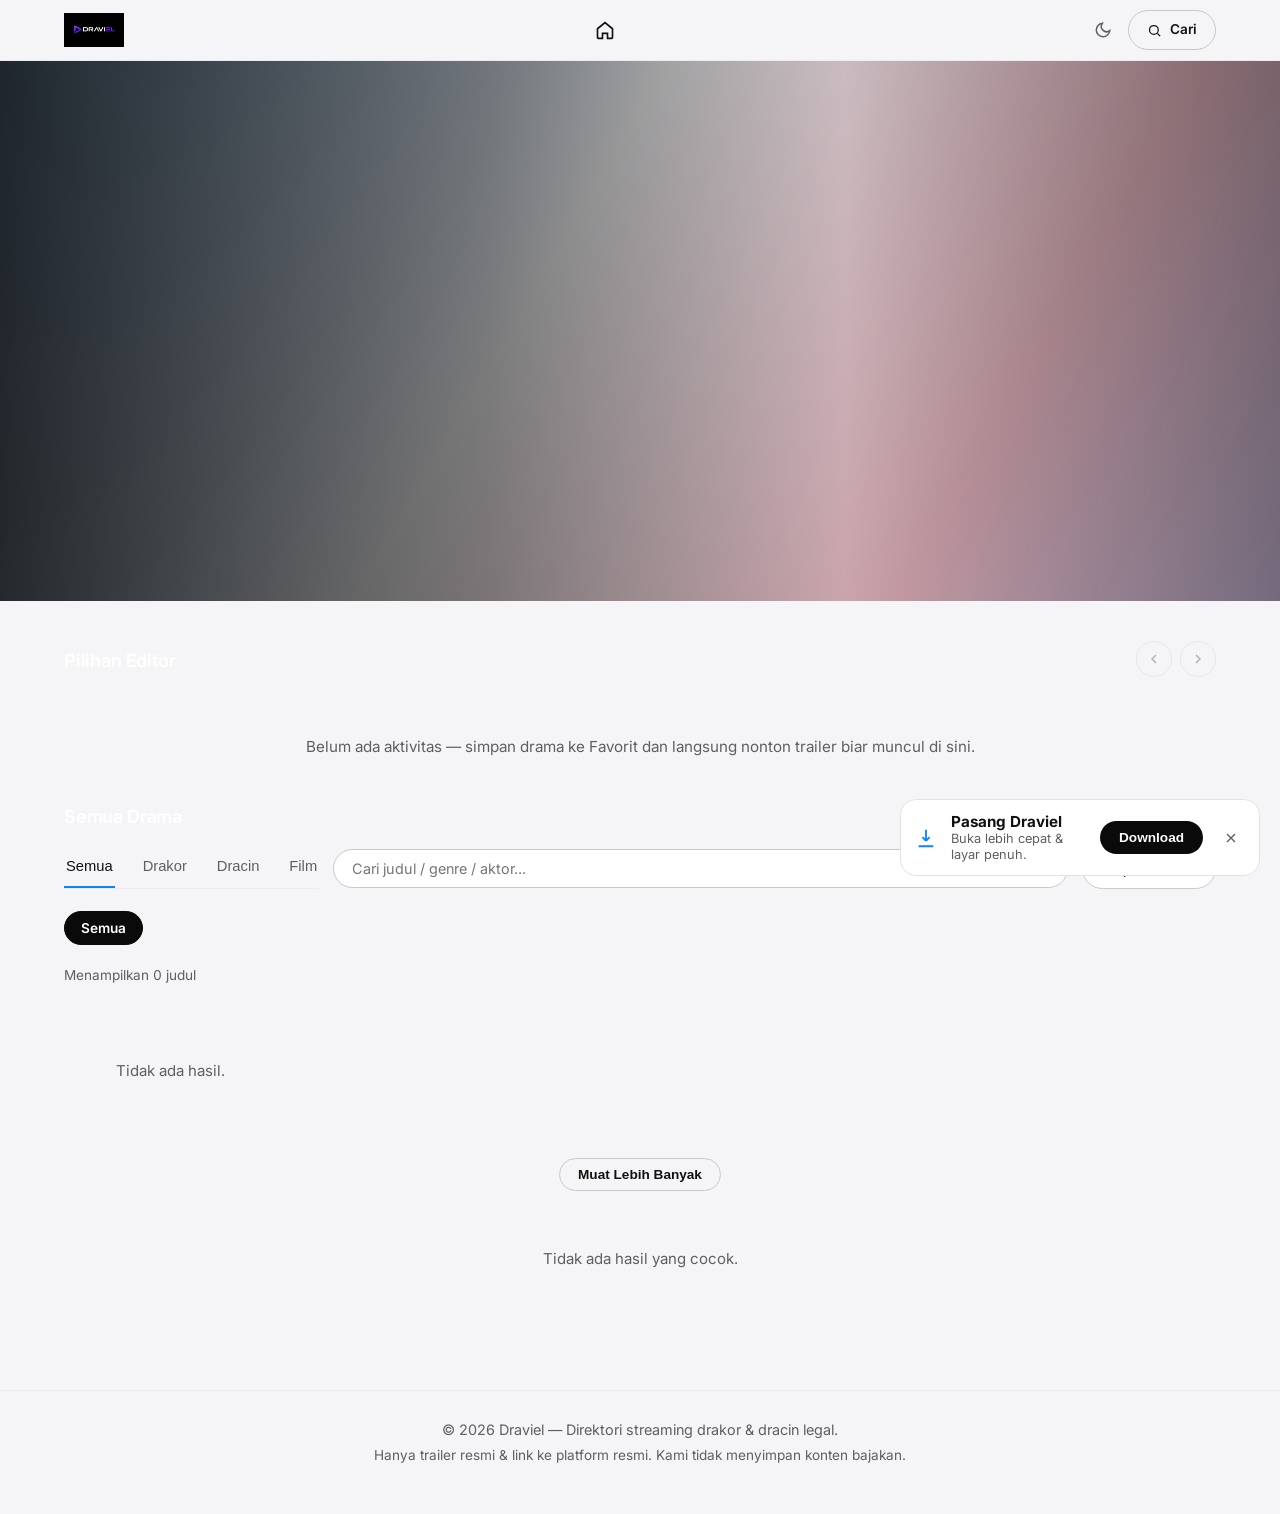
==== commit aad859c1: "Rebrand to Draviel: new logo + icons, rename titles/meta/manifest, SW v5" ====
--- a/index.html
+++ b/index.html
@@ -3,14 +3,14 @@
 <head>
   <meta charset="UTF-8">
   <meta name="viewport" content="width=device-width, initial-scale=1.0">
-  <title>DramaHub — Streaming Drakor & Dracin</title>
+  <title>Draviel — Streaming Drakor & Dracin</title>
   <meta name="description" content="Streaming-style directory untuk drakor dan dracin. Nonton trailer resmi dan klik ke platform legal.">
   <link rel="icon" href="favicon.svg" type="image/svg+xml">
   <link rel="manifest" href="manifest.webmanifest">
   <meta name="theme-color" content="#000000">
   <meta property="og:type" content="website">
-  <meta property="og:site_name" content="DramaHub">
-  <meta property="og:title" id="og-title" content="DramaHub — Streaming Drakor & Dracin">
+  <meta property="og:site_name" content="Draviel">
+  <meta property="og:title" id="og-title" content="Draviel — Streaming Drakor & Dracin">
   <meta property="og:description" id="og-desc" content="Direktori streaming drakor & dracin legal — trailer resmi + link ke platform.">
   <meta name="twitter:card" content="summary_large_image">
   <link rel="stylesheet" href="style.css">
@@ -22,7 +22,7 @@
 <body>
   <header class="site-header">
     <div class="container header-inner">
-      <a href="index.html" class="logo"><span>Drama<span class="accent">Hub</span></span></a>
+      <a href="index.html" class="logo" aria-label="Draviel Beranda"><img src="draviel-logo.png" alt="Draviel"></a>
       <nav class="main-nav">
         <a href="index.html" class="nav-link active" aria-label="Beranda"><svg viewBox="0 0 24 24" width="20" height="20" fill="none" stroke="currentColor" stroke-width="2"><path d="M3 10.5 12 3l9 7.5V21a1 1 0 0 1-1 1h-5v-6h-6v6H4a1 1 0 0 1-1-1z"/></svg></a>
       </nav>
@@ -119,7 +119,7 @@
 
   <footer class="site-footer">
     <div class="container">
-      <p>&copy; <span id="year"></span> DramaHub — Direktori streaming drakor &amp; dracin legal.</p>
+      <p>&copy; <span id="year"></span> Draviel — Direktori streaming drakor &amp; dracin legal.</p>
       <p class="muted">Hanya trailer resmi &amp; link ke platform resmi. Kami tidak menyimpan konten bajakan.</p>
     </div>
   </footer>
@@ -134,7 +134,7 @@
   <div id="install-banner" class="install-banner" role="dialog" aria-label="Download app" hidden>
     <svg class="ib-icon" viewBox="0 0 24 24" width="22" height="22" fill="none" stroke="currentColor" stroke-width="2"><path d="M12 3v12m0 0 4-4m-4 4-4-4M4 21h16"/></svg>
     <div class="ib-body">
-      <strong>Pasang DramaHub</strong>
+      <strong>Pasang Draviel</strong>
       <span>Buka lebih cepat &amp; layar penuh.</span>
     </div>
     <button type="button" class="btn btn-primary btn-sm ib-btn">Download</button>
--- a/style.css
+++ b/style.css
@@ -71,6 +71,7 @@
 .header-inner { display: flex; align-items: center; justify-content: space-between; height: 60px; gap: 12px; }
 .header-actions { display: flex; align-items: center; gap: 8px; }
 .logo { font-weight: 700; font-size: 1.05rem; letter-spacing: -0.01em; color: var(--text); text-decoration: none; }
+.logo img { height: 34px; width: auto; display: block; }
 .logo .accent { color: var(--accent); }
 .main-nav { display: flex; gap: 6px; }
 .nav-link { color: var(--muted); text-decoration: none; font-size: .9rem; padding: 8px 12px; transition: color .15s; display: inline-flex; align-items: center; }
@@ -504,8 +505,10 @@
   .grid { grid-template-columns: repeat(auto-fill, minmax(140px, 1fr)); gap: 14px; }
   .card-body { padding: 12px 12px 4px; }
   .card-meta { padding: 0 12px 12px; }
-  .detail-hero { padding: 28px 0 32px; }
+  .detail-hero { padding: 26px 6px 36px; }
   .detail-hero-content { flex-direction: column; gap: 22px; }
-  .detail-poster { flex-basis: auto; width: 100%; max-height: 340px; }
+  .detail-backdrop { inset: -30px -16px; filter: blur(18px) saturate(1.1) brightness(0.75); }
+  .detail-poster { flex-basis: auto; width: 100%; max-width: 220px; max-height: 330px; margin: 0 auto; }
+  .detail-sinopsis { font-size: .95rem; line-height: 1.6; }
   .row { margin-top: 32px; }
 }
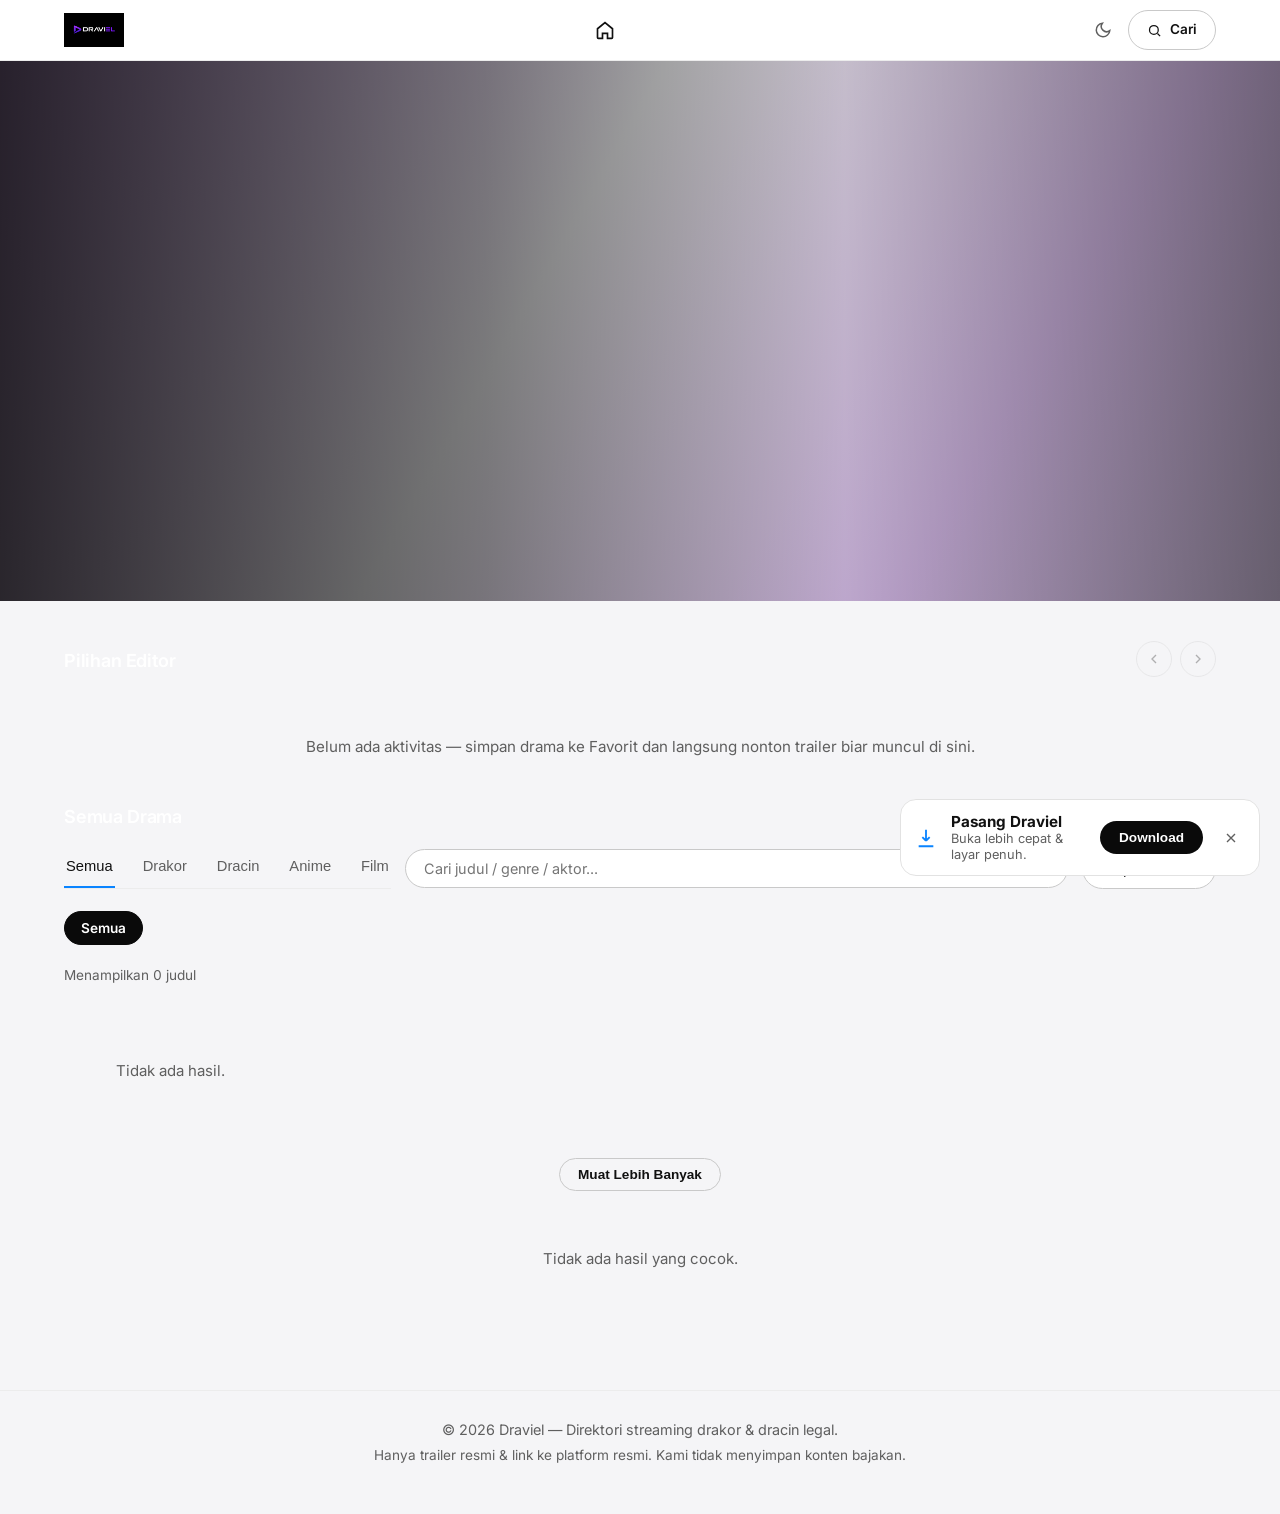
==== commit 04e8e692: "Add Anime filter tab, harden load-more retry, apply violet theme" ====
--- a/index.html
+++ b/index.html
@@ -5,7 +5,9 @@
   <meta name="viewport" content="width=device-width, initial-scale=1.0">
   <title>Draviel — Streaming Drakor & Dracin</title>
   <meta name="description" content="Streaming-style directory untuk drakor dan dracin. Nonton trailer resmi dan klik ke platform legal.">
-  <link rel="icon" href="favicon.svg" type="image/svg+xml">
+  <link rel="icon" href="icon-192.png" type="image/png">
+  <link rel="apple-touch-icon" href="icon-192.png">
+  <meta property="og:image" content="https://drama-hub-4af.pages.dev/icon-512.png">
   <link rel="manifest" href="manifest.webmanifest">
   <meta name="theme-color" content="#000000">
   <meta property="og:type" content="website">
@@ -96,6 +98,7 @@
           <button class="tab active" data-asal="all">Semua</button>
           <button class="tab" data-asal="drakor">Drakor</button>
           <button class="tab" data-asal="dracin">Dracin</button>
+          <button class="tab" data-asal="anime">Anime</button>
           <button class="tab" data-asal="film">Film</button>
         </div>
         <div class="search-wrap">
--- a/style.css
+++ b/style.css
@@ -7,19 +7,20 @@
    ============================================================ */
 
 :root {
-  --ground: #000000;
-  --surface: #121212;
-  --raised: #1e1e1e;
-  --border: #2c2c2e;
-  --rule: #1b1b1d;
-  --control: #404040;
-  --text: #f5f5f7;
-  --muted: #a1a1a6;
-  --faint: #86868b;
-  --accent: #0a84ff;            /* fresh Apple system Blue; wordmark/selection/data marks */
-  --primary-bg: #f5f5f7;        /* inverted white pill primary */
-  --primary-ink: #000000;
-  --primary-hover: #ffffff;
+  --ground: #0C0714;
+  --nav: #160D24;
+  --surface: #1A1028;
+  --raised: #251A3A;
+  --border: #4B0082;
+  --rule: #21163A;
+  --control: #4B0082;
+  --text: #ffffff;
+  --muted: #A99BB8;
+  --faint: #877A98;
+  --accent: #A020F0;
+  --primary-bg: #A020F0;
+  --primary-ink: #ffffff;
+  --primary-hover: #B84AFF;
   --radius-card: 12px;
   --radius-control: 999px;
   --gap: 22px;
@@ -35,6 +36,7 @@
 html { scroll-behavior: smooth; }
 html[data-theme="light"] {
   --ground: #f5f5f7;
+  --nav: #ffffff;
   --surface: #ffffff;
   --raised: #eeeeee;
   --border: #e2e2e2;
@@ -65,7 +67,7 @@
 /* ---------- header (solid black, 1px rule, quiet) ---------- */
 .site-header {
   position: sticky; top: 0; z-index: 50;
-  background: var(--ground);
+  background: var(--nav);
   border-bottom: 1px solid var(--rule);
 }
 .header-inner { display: flex; align-items: center; justify-content: space-between; height: 60px; gap: 12px; }
@@ -104,7 +106,7 @@
 /* Vivid Apple-style color grade over the backdrop (user-requested freshness). */
 .hero-tint {
   position: absolute; inset: 0;
-  background: linear-gradient(120deg, rgba(10,132,255,.55) 0%, rgba(10,132,255,0) 42%, rgba(255,45,85,.42) 76%, rgba(180,88,255,.34) 100%); /* taste-skill-ignore: vivid hero color grade, requested */
+  background: linear-gradient(120deg, rgba(160,32,240,.5) 0%, rgba(160,32,240,0) 42%, rgba(184,74,255,.45) 76%, rgba(75,0,130,.38) 100%); /* taste-skill-ignore: vivid hero color grade, requested */
   opacity: .6;
 }
 .hero-scrim {
@@ -271,7 +273,7 @@
 /* ---------- badges / chips (neutral, sentence case) ---------- */
 .badge { font-size: .75rem; font-weight: 500; padding: 3px 10px; border-radius: 999px; background: var(--raised); color: var(--muted); }
 .badge-drakor, .badge-dracin { background: var(--raised); color: var(--muted); }
-.badge-new { background: var(--accent); color: #000; }
+.badge-new { background: var(--accent); color: #fff; }
 .card-year { color: var(--muted); font-size: .85rem; }
 .card-rating { color: var(--muted); font-size: .85rem; }
 
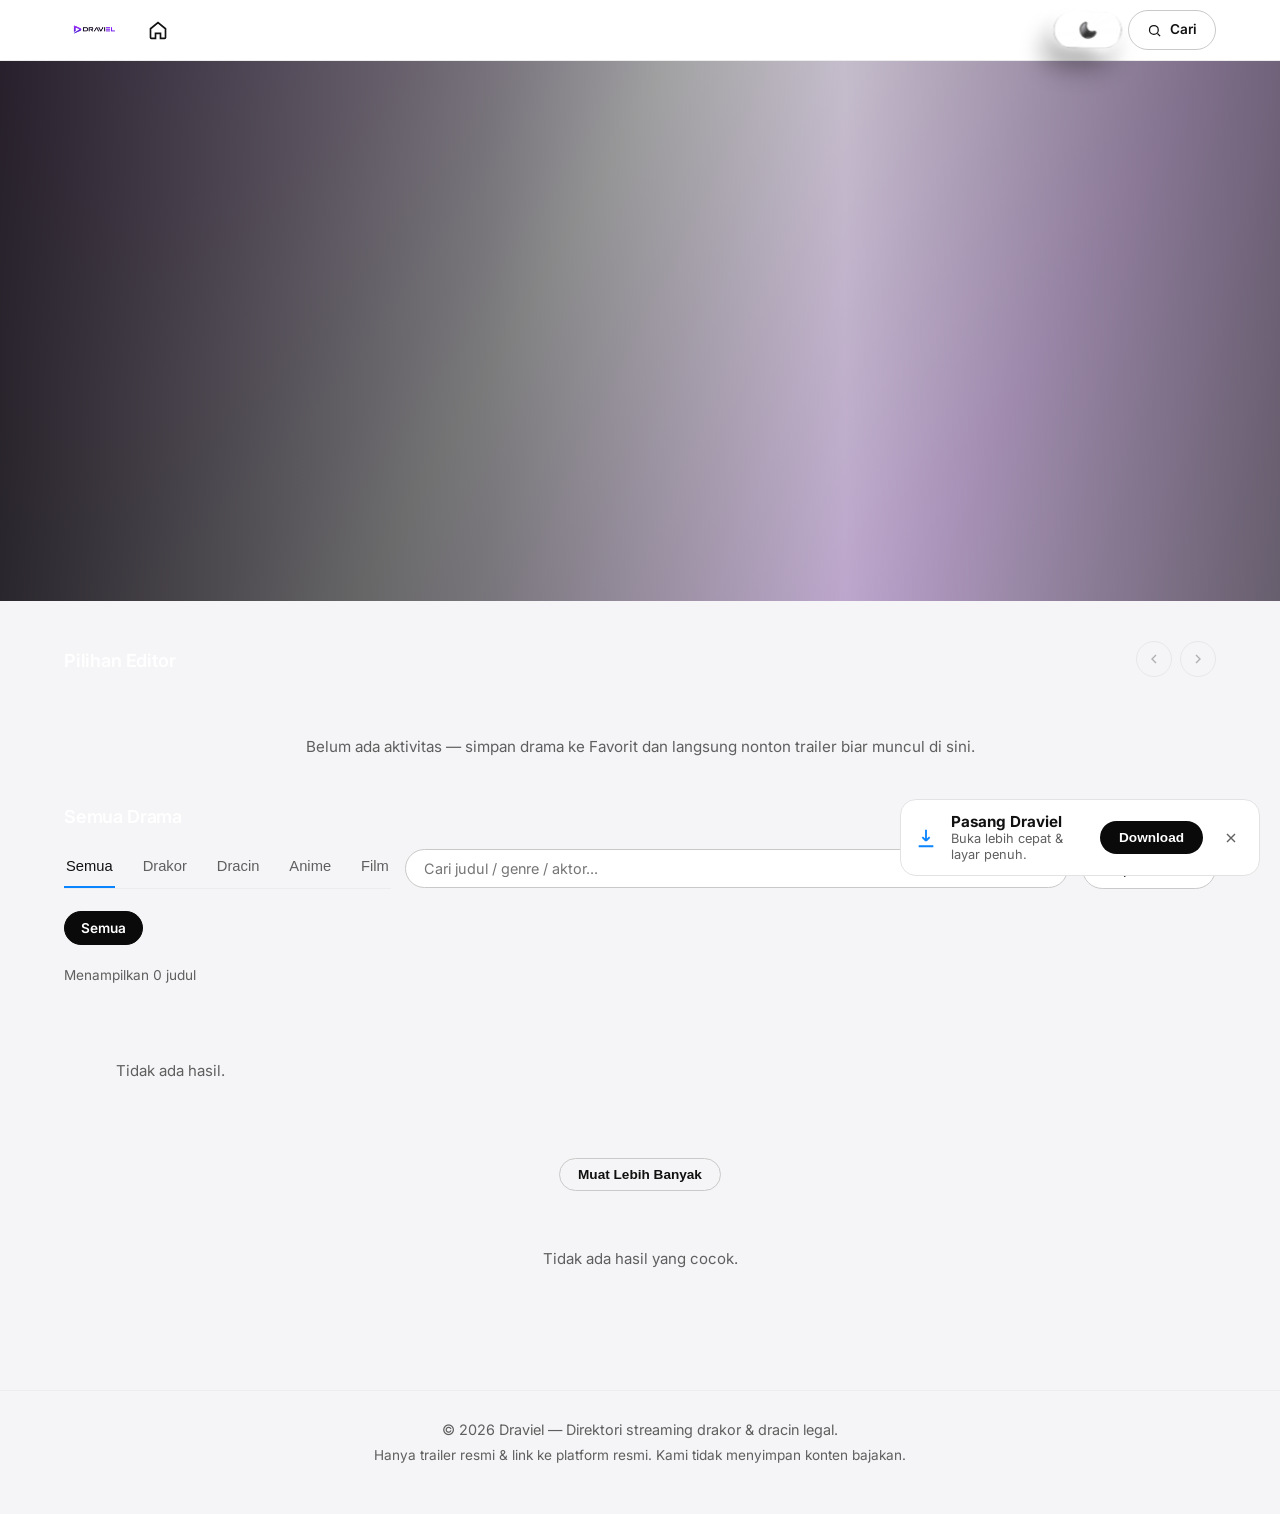
==== commit 244425c0: "Moon theme toggle, transparent logo + light variant, English genres, nav align" ====
--- a/index.html
+++ b/index.html
@@ -29,7 +29,249 @@
         <a href="index.html" class="nav-link active" aria-label="Beranda"><svg viewBox="0 0 24 24" width="20" height="20" fill="none" stroke="currentColor" stroke-width="2"><path d="M3 10.5 12 3l9 7.5V21a1 1 0 0 1-1 1h-5v-6h-6v6H4a1 1 0 0 1-1-1z"/></svg></a>
       </nav>
       <div class="header-actions">
-        <button type="button" class="theme-toggle" id="theme-toggle" aria-label="Ganti tema gelap/terang"><svg class="ic-sun" viewBox="0 0 24 24" width="18" height="18" fill="none" stroke="currentColor" stroke-width="2"><circle cx="12" cy="12" r="4"/><path d="M12 2v2m0 16v2M4.9 4.9l1.4 1.4m11.4 11.4 1.4 1.4M2 12h2m16 0h2M4.9 19.1l1.4-1.4M17.7 6.3l1.4-1.4"/></svg><svg class="ic-moon" viewBox="0 0 24 24" width="18" height="18" fill="none" stroke="currentColor" stroke-width="2"><path d="M21 12.8A9 9 0 1 1 11.2 3a7 7 0 0 0 9.8 9.8z"/></svg></button>
+        <button type="button" class="toggle" id="theme-toggle" aria-pressed="false" aria-label="Ganti tema gelap/terang">
+        <div class="socket">
+          <div class="socket-shadow"></div>
+        </div>
+        <div class="face">
+          <div class="face-shadow"></div>
+          <div class="face-glowdrop"></div>
+          <div class="face-plate"></div>
+          <div class="face-shine">
+            <div class="face-shine-shadow"></div>
+          </div>
+          <div class="face-glows"><div></div></div>
+          <svg
+            class="glow"
+            viewBox="0 0 24 24"
+            fill="none"
+            xmlns="http://www.w3.org/2000/svg"
+          >
+            <path
+              class="glow-path"
+              d="M9.8815 1.36438L9.88141 1.36429C9.70639 1.18942 9.48342 1.07041 9.24073 1.02235C8.99803 0.974286 8.74653 0.999323 8.51808 1.09429L8.51753 1.09452C4.54484 2.75146 1.75 6.6732 1.75 11.25C1.75 17.3262 6.67489 22.25 12.75 22.25C14.9217 22.2501 17.0448 21.6075 18.852 20.4032C20.6591 19.1989 22.0695 17.4868 22.9055 15.4825L22.9058 15.4818C23.0007 15.2532 23.0256 15.0015 22.9774 14.7587C22.9291 14.5159 22.8099 14.2929 22.6348 14.118C22.4597 13.9431 22.2366 13.8241 21.9937 13.7761C21.7509 13.7281 21.4993 13.7533 21.2708 13.8484L21.2707 13.8485C20.2346 14.2801 19.1231 14.5016 18.0007 14.5H18C15.7457 14.5 13.5837 13.6045 11.9896 12.0104C10.3955 10.4163 9.5 8.25433 9.5 5.99999L9.5 5.99927C9.49838 4.8769 9.71983 3.76541 10.1515 2.72938C10.2468 2.50072 10.2721 2.24888 10.224 2.00584C10.1759 1.76281 10.0567 1.53954 9.8815 1.36438Z"
+              stroke-width="0"
+            />
+          </svg>
+          <svg
+            class="trail-holder"
+            viewBox="0 0 24 24"
+            fill="none"
+            xmlns="http://www.w3.org/2000/svg"
+          >
+            <path
+              class="trail"
+              d="M9.8815 1.36438L9.88141 1.36429C9.70639 1.18942 9.48342 1.07041 9.24073 1.02235C8.99803 0.974286 8.74653 0.999323 8.51808 1.09429L8.51753 1.09452C4.54484 2.75146 1.75 6.6732 1.75 11.25C1.75 17.3262 6.67489 22.25 12.75 22.25C14.9217 22.2501 17.0448 21.6075 18.852 20.4032C20.6591 19.1989 22.0695 17.4868 22.9055 15.4825L22.9058 15.4818C23.0007 15.2532 23.0256 15.0015 22.9774 14.7587C22.9291 14.5159 22.8099 14.2929 22.6348 14.118C22.4597 13.9431 22.2366 13.8241 21.9937 13.7761C21.7509 13.7281 21.4993 13.7533 21.2708 13.8484L21.2707 13.8485C20.2346 14.2801 19.1231 14.5016 18.0007 14.5H18C15.7457 14.5 13.5837 13.6045 11.9896 12.0104C10.3955 10.4163 9.5 8.25433 9.5 5.99999L9.5 5.99927C9.49838 4.8769 9.71983 3.76541 10.1515 2.72938C10.2468 2.50072 10.2721 2.24888 10.224 2.00584C10.1759 1.76281 10.0567 1.53954 9.8815 1.36438Z"
+              stroke="#2CC6FE"
+              stroke-linecap="round"
+              stroke-dasharray="7 80"
+              stroke-dashoffset="40"
+            />
+          </svg>
+          <svg
+            class="main"
+            viewBox="0 0 24 24"
+            fill="none"
+            xmlns="http://www.w3.org/2000/svg"
+          >
+            <g>
+              <path
+                class="outline"
+                class="stroke"
+                d="M9.8815 1.36438L9.88141 1.36429C9.70639 1.18942 9.48342 1.07041 9.24073 1.02235C8.99803 0.974286 8.74653 0.999323 8.51808 1.09429L8.51753 1.09452C4.54484 2.75146 1.75 6.6732 1.75 11.25C1.75 17.3262 6.67489 22.25 12.75 22.25C14.9217 22.2501 17.0448 21.6075 18.852 20.4032C20.6591 19.1989 22.0695 17.4868 22.9055 15.4825L22.9058 15.4818C23.0007 15.2532 23.0256 15.0015 22.9774 14.7587C22.9291 14.5159 22.8099 14.2929 22.6348 14.118C22.4597 13.9431 22.2366 13.8241 21.9937 13.7761C21.7509 13.7281 21.4993 13.7533 21.2708 13.8484L21.2707 13.8485C20.2346 14.2801 19.1231 14.5016 18.0007 14.5H18C15.7457 14.5 13.5837 13.6045 11.9896 12.0104C10.3955 10.4163 9.5 8.25433 9.5 5.99999L9.5 5.99927C9.49838 4.8769 9.71983 3.76541 10.1515 2.72938C10.2468 2.50072 10.2721 2.24888 10.224 2.00584C10.1759 1.76281 10.0567 1.53954 9.8815 1.36438Z"
+                fill="black"
+                stroke="black"
+                stroke-width="2"
+              />
+              <path
+                mask="url(#fade)"
+                class="outline-shadow"
+                class="stroke"
+                filter="url(#outer-shadow)"
+                d="M9.8815 1.36438L9.88141 1.36429C9.70639 1.18942 9.48342 1.07041 9.24073 1.02235C8.99803 0.974286 8.74653 0.999323 8.51808 1.09429L8.51753 1.09452C4.54484 2.75146 1.75 6.6732 1.75 11.25C1.75 17.3262 6.67489 22.25 12.75 22.25C14.9217 22.2501 17.0448 21.6075 18.852 20.4032C20.6591 19.1989 22.0695 17.4868 22.9055 15.4825L22.9058 15.4818C23.0007 15.2532 23.0256 15.0015 22.9774 14.7587C22.9291 14.5159 22.8099 14.2929 22.6348 14.118C22.4597 13.9431 22.2366 13.8241 21.9937 13.7761C21.7509 13.7281 21.4993 13.7533 21.2708 13.8484L21.2707 13.8485C20.2346 14.2801 19.1231 14.5016 18.0007 14.5H18C15.7457 14.5 13.5837 13.6045 11.9896 12.0104C10.3955 10.4163 9.5 8.25433 9.5 5.99999L9.5 5.99927C9.49838 4.8769 9.71983 3.76541 10.1515 2.72938C10.2468 2.50072 10.2721 2.24888 10.224 2.00584C10.1759 1.76281 10.0567 1.53954 9.8815 1.36438Z"
+                fill="black"
+                stroke="black"
+                stroke-width="2"
+              />
+            </g>
+            <path
+              class="trail"
+              d="M9.8815 1.36438L9.88141 1.36429C9.70639 1.18942 9.48342 1.07041 9.24073 1.02235C8.99803 0.974286 8.74653 0.999323 8.51808 1.09429L8.51753 1.09452C4.54484 2.75146 1.75 6.6732 1.75 11.25C1.75 17.3262 6.67489 22.25 12.75 22.25C14.9217 22.2501 17.0448 21.6075 18.852 20.4032C20.6591 19.1989 22.0695 17.4868 22.9055 15.4825L22.9058 15.4818C23.0007 15.2532 23.0256 15.0015 22.9774 14.7587C22.9291 14.5159 22.8099 14.2929 22.6348 14.118C22.4597 13.9431 22.2366 13.8241 21.9937 13.7761C21.7509 13.7281 21.4993 13.7533 21.2708 13.8484L21.2707 13.8485C20.2346 14.2801 19.1231 14.5016 18.0007 14.5H18C15.7457 14.5 13.5837 13.6045 11.9896 12.0104C10.3955 10.4163 9.5 8.25433 9.5 5.99999L9.5 5.99927C9.49838 4.8769 9.71983 3.76541 10.1515 2.72938C10.2468 2.50072 10.2721 2.24888 10.224 2.00584C10.1759 1.76281 10.0567 1.53954 9.8815 1.36438Z"
+              stroke="#2CC6FE"
+              stroke-linecap="round"
+            />
+            <!-- Inner piece -->
+            <g class="inner">
+              <path
+                class="inner-face"
+                fill-rule="evenodd"
+                clip-rule="evenodd"
+                d="M9.528 1.71799C9.63312 1.82308 9.70465 1.95704 9.73349 2.10286C9.76234 2.24868 9.7472 2.39979 9.69 2.53699C9.23282 3.6342 8.99828 4.81134 9 5.99999C9 8.38694 9.94821 10.6761 11.636 12.3639C13.3239 14.0518 15.6131 15 18 15C19.1886 15.0017 20.3658 14.7672 21.463 14.31C21.6001 14.2529 21.7511 14.2378 21.8968 14.2666C22.0425 14.2954 22.1763 14.3668 22.2814 14.4717C22.3865 14.5767 22.458 14.7105 22.487 14.8562C22.5159 15.0018 22.501 15.1528 22.444 15.29C21.646 17.2032 20.2997 18.8376 18.5747 19.9871C16.8496 21.1367 14.823 21.7501 12.75 21.75C6.951 21.75 2.25 17.05 2.25 11.25C2.25 6.88199 4.917 3.13799 8.71 1.55599C8.84707 1.49901 8.99797 1.48399 9.14359 1.51282C9.28921 1.54166 9.42299 1.61307 9.528 1.71799Z"
+              />
+              <path
+                mask="url(#inner-fade)"
+                class="inner-bg"
+                fill-rule="evenodd"
+                clip-rule="evenodd"
+                d="M9.528 1.71799C9.63312 1.82308 9.70465 1.95704 9.73349 2.10286C9.76234 2.24868 9.7472 2.39979 9.69 2.53699C9.23282 3.6342 8.99828 4.81134 9 5.99999C9 8.38694 9.94821 10.6761 11.636 12.3639C13.3239 14.0518 15.6131 15 18 15C19.1886 15.0017 20.3658 14.7672 21.463 14.31C21.6001 14.2529 21.7511 14.2378 21.8968 14.2666C22.0425 14.2954 22.1763 14.3668 22.2814 14.4717C22.3865 14.5767 22.458 14.7105 22.487 14.8562C22.5159 15.0018 22.501 15.1528 22.444 15.29C21.646 17.2032 20.2997 18.8376 18.5747 19.9871C16.8496 21.1367 14.823 21.7501 12.75 21.75C6.951 21.75 2.25 17.05 2.25 11.25C2.25 6.88199 4.917 3.13799 8.71 1.55599C8.84707 1.49901 8.99797 1.48399 9.14359 1.51282C9.28921 1.54166 9.42299 1.61307 9.528 1.71799Z"
+              />
+              <g
+                class="inner-shadow"
+                filter="url(#inner-shadow)"
+                mask="url(#fade)"
+              >
+                <path
+                  fill-rule="evenodd"
+                  clip-rule="evenodd"
+                  d="M9.528 1.71799C9.63312 1.82308 9.70465 1.95704 9.73349 2.10286C9.76234 2.24868 9.7472 2.39979 9.69 2.53699C9.23282 3.6342 8.99828 4.81134 9 5.99999C9 8.38694 9.94821 10.6761 11.636 12.3639C13.3239 14.0518 15.6131 15 18 15C19.1886 15.0017 20.3658 14.7672 21.463 14.31C21.6001 14.2529 21.7511 14.2378 21.8968 14.2666C22.0425 14.2954 22.1763 14.3668 22.2814 14.4717C22.3865 14.5767 22.458 14.7105 22.487 14.8562C22.5159 15.0018 22.501 15.1528 22.444 15.29C21.646 17.2032 20.2997 18.8376 18.5747 19.9871C16.8496 21.1367 14.823 21.7501 12.75 21.75C6.951 21.75 2.25 17.05 2.25 11.25C2.25 6.88199 4.917 3.13799 8.71 1.55599C8.84707 1.49901 8.99797 1.48399 9.14359 1.51282C9.28921 1.54166 9.42299 1.61307 9.528 1.71799Z"
+                  fill="hsl(0 0% 10% / .01)"
+                />
+              </g>
+            </g>
+            <!-- Shine -->
+            <!-- <path
+              class="shiner"
+              d="M9.70475 1.54119L9.7047 1.54114C9.56469 1.40124 9.38631 1.30604 9.19216 1.26759C8.998 1.22914 8.7968 1.24917 8.61404 1.32514L8.61376 1.32525C4.73092 2.94473 2 6.77759 2 11.25C2 17.1881 6.81294 22 12.75 22C14.8723 22.0001 16.9472 21.3721 18.7133 20.1952C20.4794 19.0182 21.8578 17.345 22.6747 15.3862L22.6749 15.3859C22.7508 15.203 22.7708 15.0017 22.7322 14.8074C22.6936 14.6132 22.5982 14.4348 22.4581 14.2949C22.318 14.1549 22.1395 14.0597 21.9452 14.0213C21.751 13.9829 21.5497 14.0031 21.3669 14.0792L21.3668 14.0792C20.3002 14.5237 19.1559 14.7517 18.0004 14.75H18C15.6794 14.75 13.4538 13.8281 11.8128 12.1872C10.1719 10.5462 9.25 8.32063 9.25 5.99999L9.25 5.99963C9.24833 4.84411 9.47633 3.69978 9.92077 2.63314C9.99702 2.45022 10.0172 2.24877 9.97874 2.05435C9.94028 1.85993 9.84492 1.68131 9.70475 1.54119Z"
+              fill="#1DFE2C"
+              stroke="#FE0505"
+              stroke-width="0.5"
+            /> -->
+            <defs>
+              <filter
+                id="inner-shadow"
+                filterUnits="userSpaceOnUse"
+                color-interpolation-filters="sRGB"
+              >
+                <feFlood flood-opacity="0" result="BackgroundImageFix" />
+                <feBlend
+                  mode="normal"
+                  in="SourceGraphic"
+                  in2="BackgroundImageFix"
+                  result="shape"
+                />
+                <feColorMatrix
+                  in="SourceAlpha"
+                  type="matrix"
+                  values="0 0 0 0 0 0 0 0 0 0 0 0 0 0 0 0 0 0 127 0"
+                  result="hardAlpha"
+                />
+                <feOffset dx="0.4" dy="0.5" />
+                <feGaussianBlur stdDeviation="0.1" />
+                <feComposite
+                  in2="hardAlpha"
+                  operator="arithmetic"
+                  k2="-1"
+                  k3="1"
+                />
+                <feColorMatrix
+                  type="matrix"
+                  values="0 0 0 0 1 0 0 0 0 1 0 0 0 0 1 0 0 0 1 0"
+                />
+                <feBlend
+                  mode="normal"
+                  in2="shape"
+                  result="effect1_innerShadow_731_4"
+                />
+                <feColorMatrix
+                  in="SourceAlpha"
+                  type="matrix"
+                  values="0 0 0 0 0 0 0 0 0 0 0 0 0 0 0 0 0 0 127 0"
+                  result="hardAlpha"
+                />
+                <feOffset dx="0.3" dy="-0.5" />
+                <feGaussianBlur stdDeviation="0.1" />
+                <feComposite
+                  in2="hardAlpha"
+                  operator="arithmetic"
+                  k2="-1"
+                  k3="1"
+                />
+                <!-- <feColorMatrix
+                  type="matrix"
+                  values="0 0 0 0 1 0 0 0 0 0.08125 0 0 0 0 0.08125 0 0 0 1 0"
+                /> -->
+                <feColorMatrix
+                  type="matrix"
+                  values="0 0 0 0 1 0 0 0 0 1 0 0 0 0 1 0 0 0 1 0"
+                />
+                <feBlend
+                  mode="normal"
+                  in2="effect1_innerShadow_731_4"
+                  result="effect2_innerShadow_731_4"
+                />
+              </filter>
+              <linearGradient
+                id="fade-gradient"
+                x1="0%"
+                y1="0%"
+                x2="100%"
+                y2="0%"
+                gradientTransform="rotate(45)"
+                gradientUnits="userSpaceOnUse"
+              >
+                <stop offset="0.45" stop-color="white" stop-opacity="0" />
+                <stop offset="0.75" stop-color="white" stop-opacity="0.75" />
+                <stop offset="0.95" stop-color="white" stop-opacity="0.5" />
+                <stop offset="1" stop-color="white" stop-opacity="0.35" />
+              </linearGradient>
+              <linearGradient
+                id="inner-fade-gradient"
+                x1="0%"
+                y1="0%"
+                x2="100%"
+                y2="0%"
+                gradientTransform="rotate(45)"
+                gradientUnits="userSpaceOnUse"
+              >
+                <stop offset="0" stop-color="transparent" stop-opacity="0" />
+                <stop offset="0.75" stop-color="white" stop-opacity="1" />
+              </linearGradient>
+              <mask id="fade">
+                <rect width="100%" height="100%" fill="url(#fade-gradient)" />
+              </mask>
+              <mask id="inner-fade">
+                <rect
+                  width="100%"
+                  height="100%"
+                  fill="url(#inner-fade-gradient)"
+                />
+              </mask>
+              <filter
+                id="outer-shadow"
+                filterUnits="userSpaceOnUse"
+                color-interpolation-filters="sRGB"
+              >
+                <feFlood flood-opacity="0" result="BackgroundImageFix" />
+                <feColorMatrix
+                  in="SourceAlpha"
+                  type="matrix"
+                  values="0 0 0 0 0 0 0 0 0 0 0 0 0 0 0 0 0 0 127 0"
+                  result="hardAlpha"
+                />
+                <feOffset dy="0.5" dx="-0.05" />
+                <feGaussianBlur stdDeviation="0.25" />
+                <feComposite in2="hardAlpha" operator="out" />
+                <feColorMatrix
+                  type="matrix"
+                  values="0 0 0 0 1 0 0 0 0 1 0 0 0 0 1 0 0 0 1 0"
+                />
+                <feBlend
+                  mode="normal"
+                  in2="BackgroundImageFix"
+                  result="effect1_dropShadow_731_4"
+                />
+                <feBlend
+                  mode="normal"
+                  in="SourceGraphic"
+                  in2="effect1_dropShadow_731_4"
+                  result="shape"
+                />
+              </filter>
+            </defs>
+          </svg>
+        </div>
+        <span class="sr-only">Toggle Theme</span>
+      </button>
         <a class="btn btn-ghost btn-sm header-search" href="cari.html" aria-label="Cari"><svg viewBox="0 0 24 24" width="15" height="15" fill="none" stroke="currentColor" stroke-width="2"><circle cx="11" cy="11" r="7"/><path d="m21 21-4.3-4.3"/></svg><span>Cari</span></a>
       </div>
     </div>
--- a/style.css
+++ b/style.css
@@ -30,6 +30,9 @@
   --fs-section: 18px;
   --fs-body: 15px;
   --fs-small: 12px;
+  --tgl-font: 12px;
+  --tgl-socket: #1A1028;
+  --tgl-face: #251A3A;
 }
 
 * { box-sizing: border-box; margin: 0; padding: 0; }
@@ -49,6 +52,8 @@
   --primary-bg: #0a0a0a;
   --primary-ink: #ffffff;
   --primary-hover: #1f1f1f;
+  --tgl-socket: #E9E9EE;
+  --tgl-face: #FFFFFF;
 }
 body {
   font-family: var(--font);
@@ -75,7 +80,7 @@
 .logo { font-weight: 700; font-size: 1.05rem; letter-spacing: -0.01em; color: var(--text); text-decoration: none; }
 .logo img { height: 34px; width: auto; display: block; }
 .logo .accent { color: var(--accent); }
-.main-nav { display: flex; gap: 6px; }
+.main-nav { display: flex; gap: 6px; margin-right: auto; }
 .nav-link { color: var(--muted); text-decoration: none; font-size: .9rem; padding: 8px 12px; transition: color .15s; display: inline-flex; align-items: center; }
 .nav-link svg { display: block; }
 .nav-link:hover { color: var(--text); }
@@ -141,13 +146,225 @@
 .btn-ghost:hover { border-color: var(--text); }
 .btn-sm { padding: 8px 18px; font-size: .85rem; }
 #install-btn[hidden] { display: none !important; }
-.theme-toggle { background: none; border: 0; color: var(--muted); cursor: pointer; padding: 8px; display: inline-flex; align-items: center; transition: color .15s; }
-.theme-toggle:hover { color: var(--text); }
-.theme-toggle svg { display: block; }
-html[data-theme="dark"] .ic-sun { display: block; }
-html[data-theme="dark"] .ic-moon { display: none; }
-html[data-theme="light"] .ic-sun { display: none; }
-html[data-theme="light"] .ic-moon { display: block; }
+/* ---------- theme toggle — moon toggle (jh3y, adapted) ---------- */
+.theme-toggle,
+.toggle {
+  font-size: var(--tgl-font, 12px);
+  height: 3em;
+  aspect-ratio: 1.8 / 1;
+  padding: 0;
+  margin: 0;
+  border: 0;
+  border-radius: 3em;
+  background: transparent;
+  color: var(--muted);
+  cursor: pointer;
+  position: relative;
+  flex-shrink: 0;
+  --tgl-step: 0.45s;
+  --tgl-ease: linear(0 0%,0.2342 12.49%,0.4374 24.99%,0.6093 37.49%,0.6835 43.74%,0.7499 49.99%,0.8086 56.25%,0.8593 62.5%,0.9023 68.75%,0.9375 75%,0.9648 81.25%,0.9844 87.5%,0.9961 93.75%,1 100%);
+  --tgl-offset: calc(var(--tgl-step) * 0.5);
+}
+.toggle > .socket,
+.toggle > .face {
+  position: absolute;
+  border-radius: 3em;
+}
+.toggle > .socket {
+  inset: 0;
+  background: var(--tgl-socket);
+  box-shadow: -0.05em 0.1em 0.2em -0.2em white;
+  transition: background-color var(--tgl-step) var(--tgl-ease), box-shadow var(--tgl-step) var(--tgl-ease);
+}
+.toggle > .face {
+  inset: 0.15em;
+  scale: 1;
+  transition: scale var(--tgl-step) var(--tgl-ease);
+}
+.toggle:hover { color: var(--text); }
+.toggle .socket-shadow {
+  position: absolute;
+  inset: 0;
+  opacity: 0;
+  border-radius: inherit;
+  box-shadow: 0em 0.075em 0.1em 0em white;
+  transition: opacity var(--tgl-step) var(--tgl-ease);
+}
+.toggle .face-shadow,
+.toggle .face-shadow::after,
+.toggle .face-shadow::before {
+  position: absolute;
+  inset: 0;
+  border-radius: inherit;
+}
+.toggle .face-shadow::after,
+.toggle .face-shadow::before {
+  content: '';
+}
+.toggle .face-shadow::before { background: black; }
+.toggle .face-shadow::after { background: white; }
+.toggle .face-shadow::after,
+.toggle .face-shadow::before {
+  transition: opacity var(--tgl-step) var(--tgl-ease), translate var(--tgl-step) var(--tgl-ease), filter var(--tgl-step) var(--tgl-ease), scale var(--tgl-step) var(--tgl-ease);
+}
+.toggle .face-shadow::after { scale: 0.5; }
+.toggle .face-plate {
+  position: absolute;
+  inset: 0;
+  border-radius: inherit;
+  box-shadow: -0.05em 0.1em 0.2em -0.2em white inset;
+  background: conic-gradient(from 45deg, #0000, hsl(0 0% 100% / 0.05)), var(--tgl-face);
+  transition: background-color var(--tgl-step) var(--tgl-ease);
+}
+.toggle .face-glowdrop {
+  position: absolute;
+  inset: 0;
+  border-radius: inherit;
+  scale: 0;
+  transition: scale var(--tgl-step) var(--tgl-ease);
+}
+.toggle .face-glowdrop::after,
+.toggle .face-glowdrop::before {
+  content: '';
+  height: 50%;
+  aspect-ratio: 1;
+  background: #fff;
+  filter: blur(6px);
+  position: absolute;
+  z-index: -1;
+  border-radius: 50%;
+}
+.toggle .face-glowdrop::before { left: 4%; width: 56%; translate: 0 -25%; }
+.toggle .face-glowdrop::after { bottom: 0; right: 12%; width: 34%; translate: 0 20%; }
+.toggle .face-glows {
+  position: absolute;
+  inset: -0.075em;
+  opacity: 0;
+  border-radius: inherit;
+  mix-blend-mode: plus-lighter;
+  filter: blur(8px);
+  z-index: 20;
+  mask: conic-gradient(from 280deg, #0000, #fff 20deg 45deg, #0000 95deg),
+        conic-gradient(from 110deg, #0000, #fff 20deg, #0000 95deg);
+  transition: opacity var(--tgl-step) var(--tgl-ease);
+}
+.toggle .face-glows div {
+  position: absolute;
+  inset: 0;
+  border-radius: inherit;
+  filter: blur(4px);
+  border: 0.1em solid white;
+}
+.toggle .face-shine {
+  position: absolute;
+  inset: 0;
+  opacity: 0;
+  border-radius: 3em;
+  transition: opacity var(--tgl-step) var(--tgl-ease);
+}
+.toggle .face-shine-shadow {
+  position: absolute;
+  inset: 0;
+  border-radius: inherit;
+  mask: conic-gradient(from 0deg, #fff 90deg, #0000 110deg 200deg, #fff 215deg 280deg, #0000 315deg);
+  box-shadow: 0.075em 0 0.025em -0.025em hsl(0 0% 0% / 0.5) inset,
+              -0.075em -0.05em 0.025em -0.025em hsl(0 0% 0% / 0.5) inset;
+}
+.toggle .face-shine::before {
+  content: '';
+  position: absolute;
+  inset: 0.05em;
+  border-radius: 3em;
+  box-shadow: 0 -0.05em 0.025em -0.025em hsl(0 0% 50% / 0.5) inset,
+              -0.025em 0.05em 0.025em -0.025em hsl(0 0% 100% / 0.5) inset;
+}
+.toggle .face-shine::after {
+  content: '';
+  position: absolute;
+  inset: 0;
+  background: conic-gradient(from 45deg, #0000, hsl(0 0% 100% / 0.25));
+  border-radius: 3em;
+}
+.toggle .face svg {
+  --glow: hsl(182 90% 92%);
+  width: 25%;
+  position: absolute;
+  top: 50%;
+  left: 50%;
+  translate: -52% -48%;
+  overflow: visible !important;
+}
+.toggle .face svg path {
+  transform-box: fill-box;
+  transform-origin: center center;
+}
+.toggle .glow {
+  z-index: 3;
+  filter: drop-shadow(0 0 0.2em var(--glow));
+  will-change: opacity;
+  opacity: 1;
+  transition: opacity var(--tgl-step) var(--tgl-ease);
+}
+.toggle .trail-holder {
+  z-index: 2;
+  filter: blur(10px);
+}
+.toggle .trail-holder .trail { stroke-width: 4; }
+.toggle .trail {
+  stroke-dasharray: 10 80;
+  stroke-dashoffset: 10;
+  opacity: 0;
+  transition-property: stroke-dashoffset, opacity;
+  transition-duration: calc(var(--tgl-step) * 3), calc(var(--tgl-step) * 0.5);
+  transition-delay: var(--tgl-offset), calc(var(--tgl-offset) + (var(--tgl-step) * 2.5));
+  transition-timing-function: var(--tgl-ease),
+    linear(0 0%,0.0039 6.25%,0.0156 12.5%,0.0352 18.75%,0.0625 25%,0.0977 31.25%,0.1407 37.5%,0.1914 43.74%,0.2499 49.99%,0.3164 56.25%,0.3906 62.5%,0.5625 75%,0.7656 87.5%,1 100%);
+}
+.toggle .inner-face { fill: hsl(230 5% 80%); }
+.toggle .glow-path {
+  fill: var(--glow);
+  stroke: var(--glow);
+  opacity: 1;
+  stroke-width: 0px;
+}
+.toggle .outline {
+  transition: stroke var(--tgl-step) var(--tgl-ease);
+}
+.toggle .inner-bg {
+  fill: black;
+  transition: fill var(--tgl-step) var(--tgl-ease);
+}
+.toggle:active > .socket { box-shadow: -0.045em 0.1em 0.2em -0.15em white; }
+.toggle:active > .face { scale: 0.99; }
+.toggle[aria-pressed="true"] > .face { scale: 1.12; }
+.toggle[aria-pressed="true"] .outline { stroke: hsl(0 0% 30%); }
+.toggle[aria-pressed="true"] .inner-bg { fill: hsl(0 0% 20%); }
+.toggle[aria-pressed="true"] > .socket { box-shadow: -0.025em 0.08em 0.2em -0.1em white; }
+.toggle[aria-pressed="true"] .glow { opacity: 0; }
+.toggle[aria-pressed="true"] .face-glowdrop { scale: 1; }
+.toggle[aria-pressed="true"] .face-shadow::before { translate: -15% 55%; filter: blur(1em); opacity: 0.35; }
+.toggle[aria-pressed="true"] .face-shadow::after { filter: blur(0.5em); scale: 1; }
+.toggle[aria-pressed="true"] .socket-shadow,
+.toggle[aria-pressed="true"] .face-glows,
+.toggle[aria-pressed="true"] .face-shine { opacity: 1; }
+.toggle[aria-pressed="true"] .trail {
+  transition: stroke-dashoffset 0s;
+  opacity: 1;
+  stroke-dashoffset: -70;
+}
+.sr-only {
+  position: absolute;
+  width: 1px;
+  height: 1px;
+  padding: 0;
+  margin: -1px;
+  overflow: hidden;
+  clip: rect(0, 0, 0, 0);
+  white-space: nowrap;
+  border-width: 0;
+}
+.toggle:focus-visible { outline: 2px solid var(--accent); outline-offset: 2px; }
+
 .trailer-ext { text-align: center; margin-top: 14px; }
 
 /* ---------- rows ---------- */
